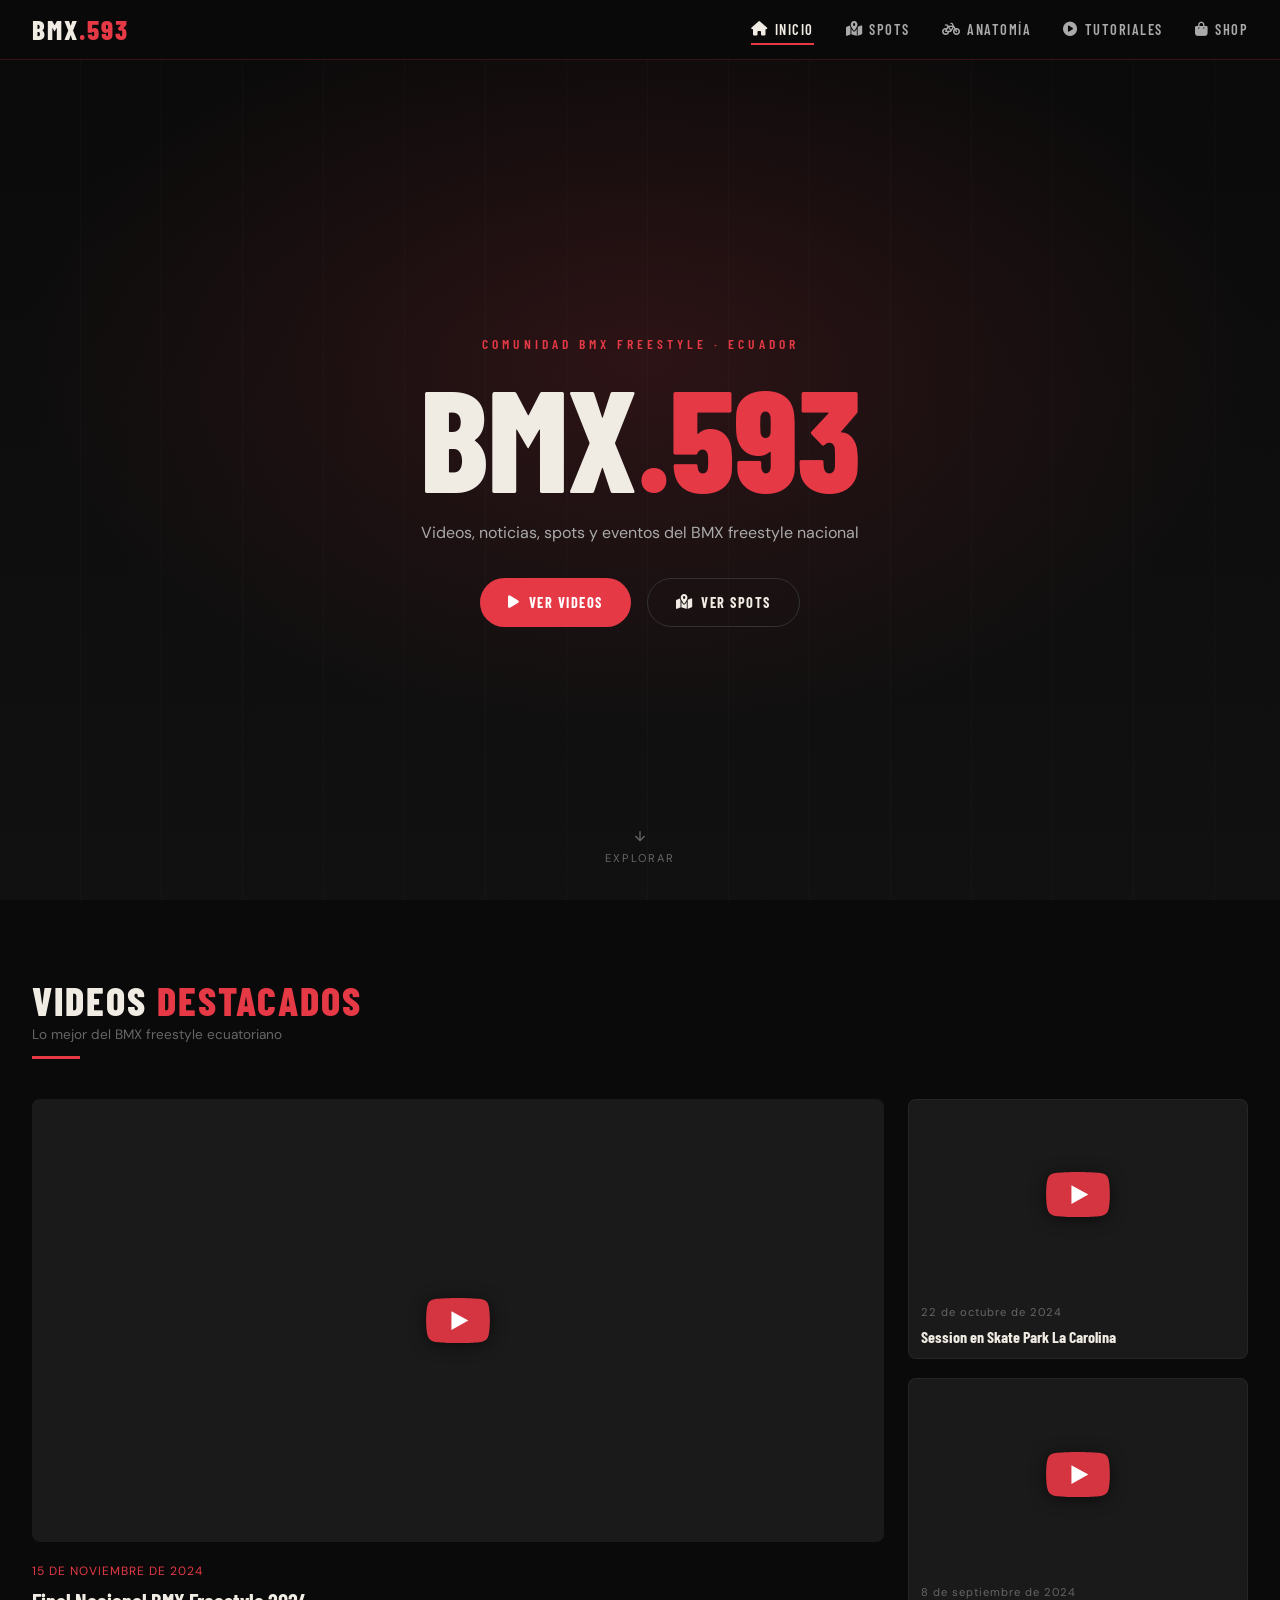
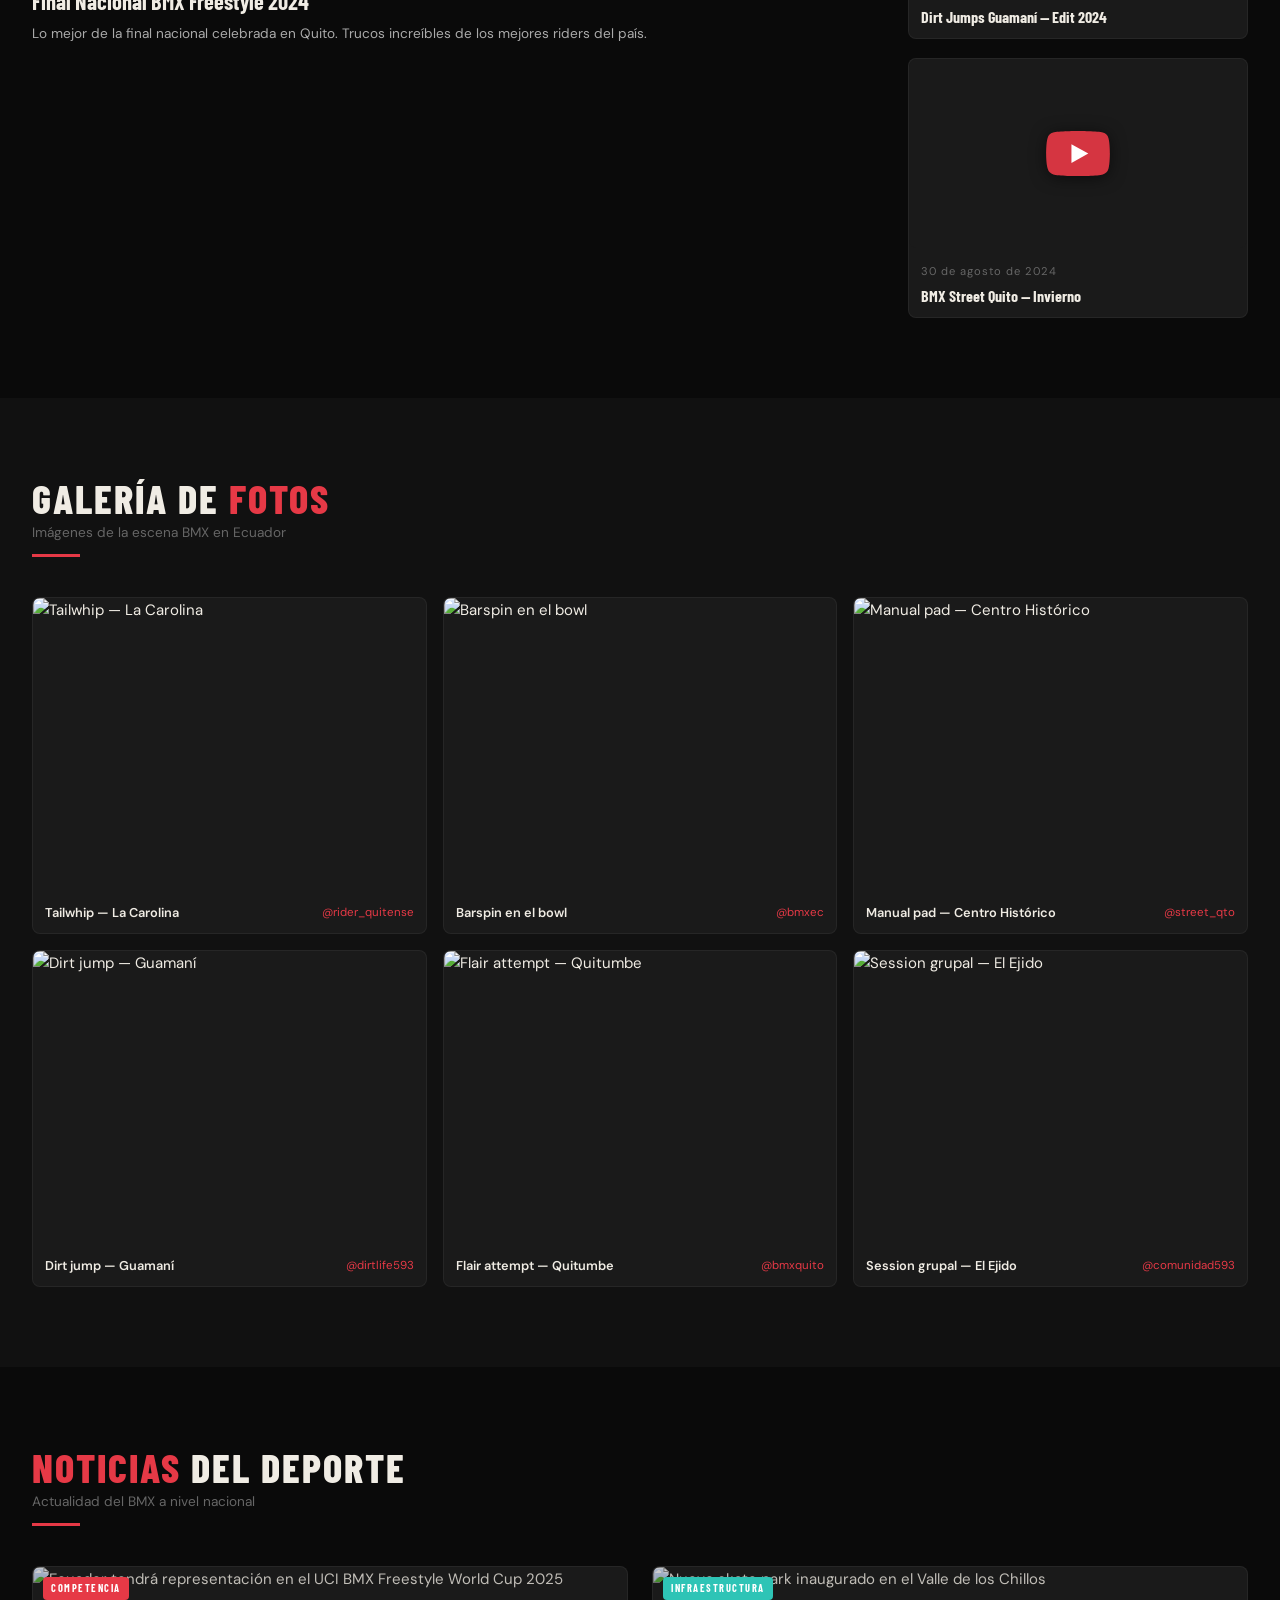
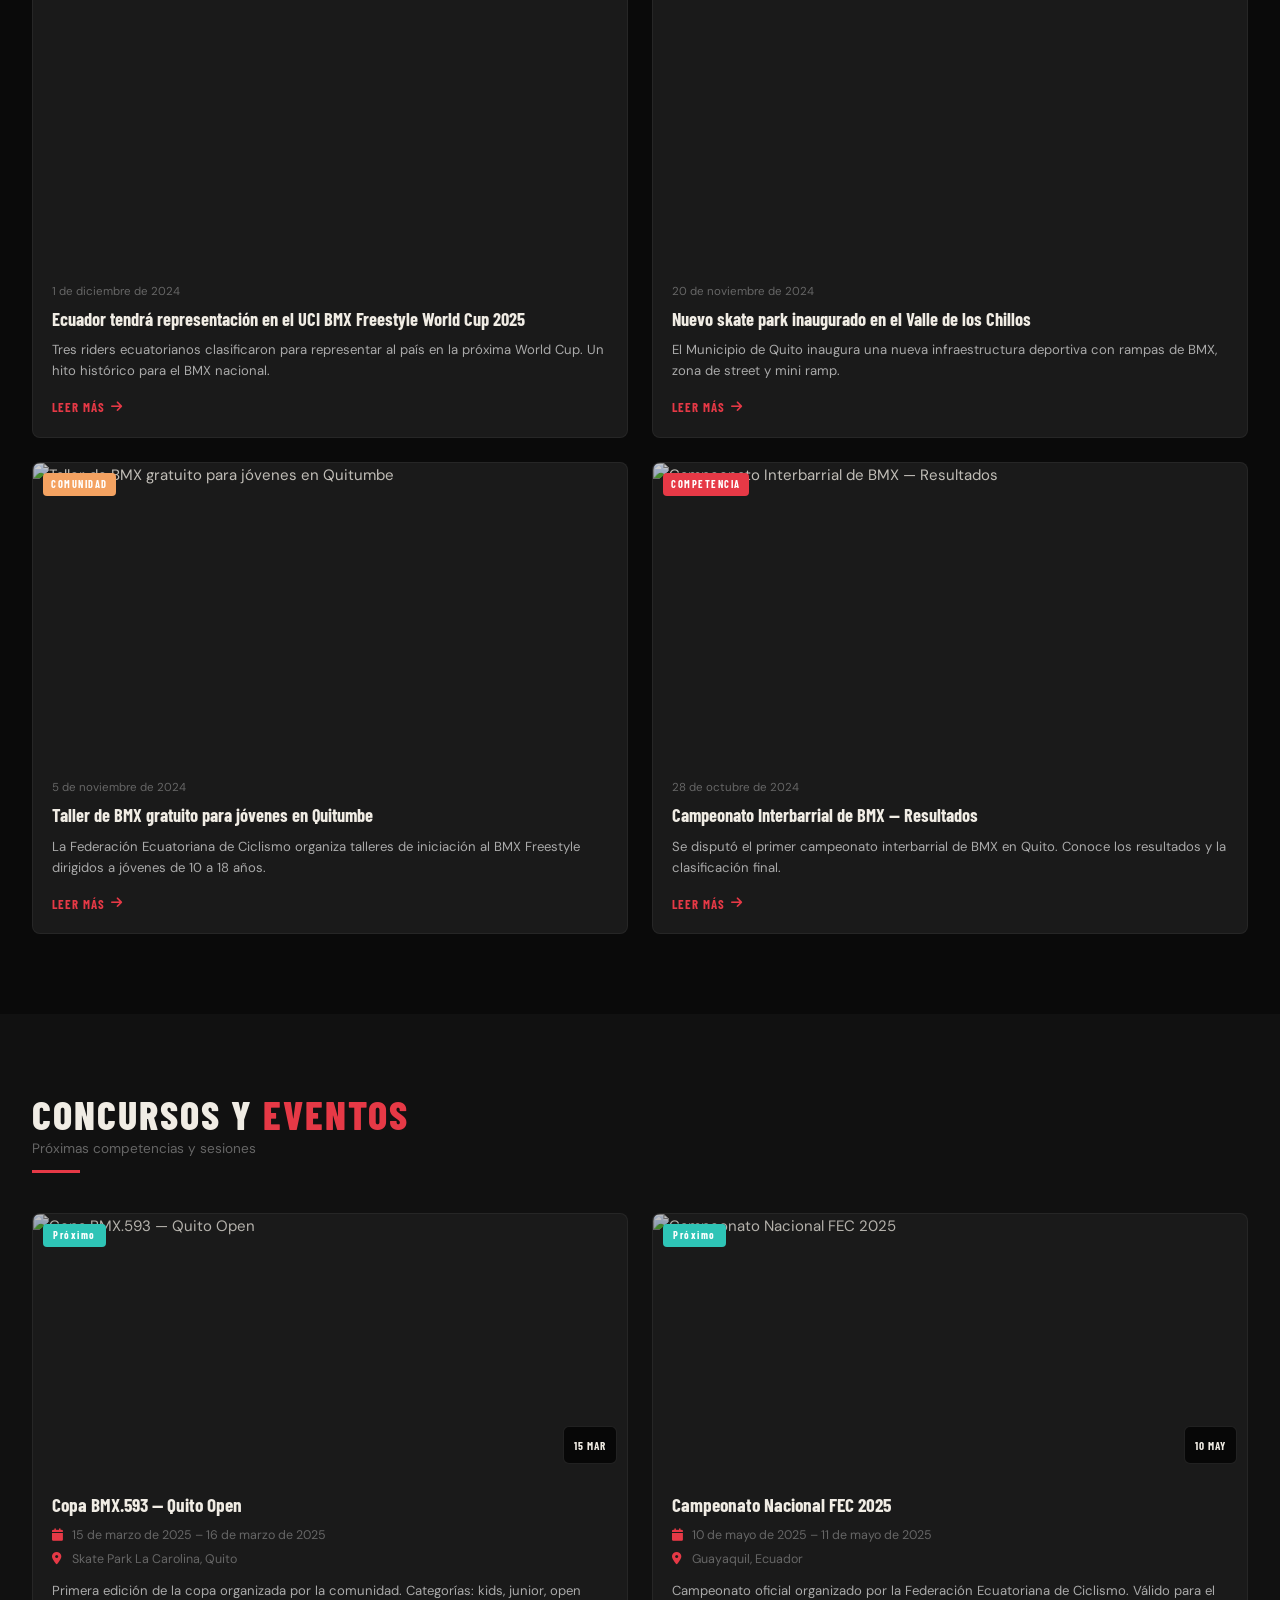
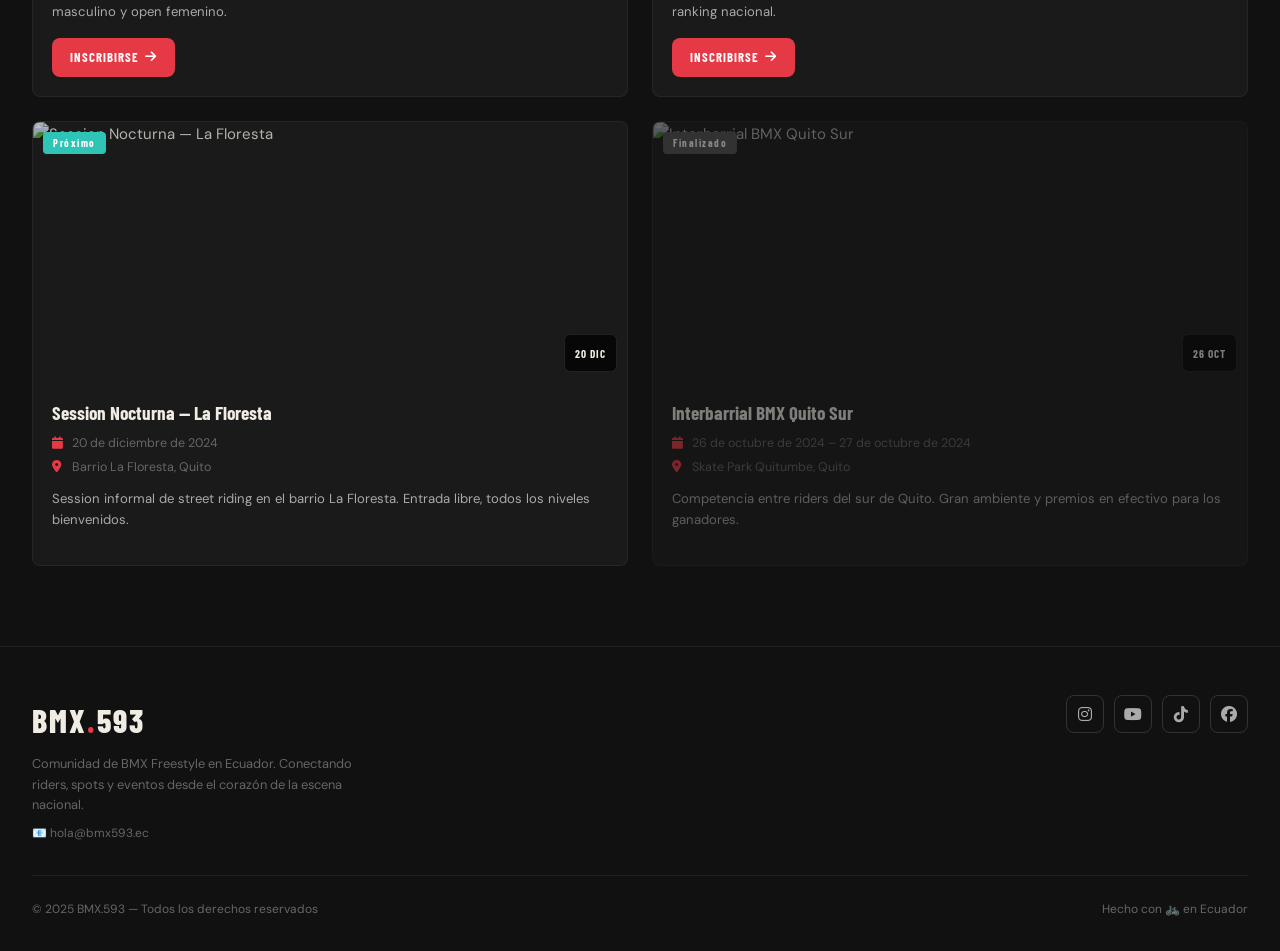
==== index.html @ 6c01daa5 "Add files via upload" ====
<!DOCTYPE html>
<html lang="es">
<head>
  <meta charset="UTF-8">
  <meta name="viewport" content="width=device-width, initial-scale=1.0">
  <meta name="description" content="BMX.593 — Comunidad de BMX Freestyle en Ecuador. Noticias, videos, fotos y eventos del BMX nacional.">
  <title>BMX.593 — BMX Freestyle Ecuador</title>
  <link rel="preconnect" href="https://fonts.googleapis.com">
  <link rel="preconnect" href="https://fonts.gstatic.com" crossorigin>
  <link href="https://fonts.googleapis.com/css2?family=Barlow+Condensed:wght@400;600;700;800&family=DM+Sans:wght@400;500;600&display=swap" rel="stylesheet">
  <link rel="stylesheet" href="https://cdnjs.cloudflare.com/ajax/libs/font-awesome/6.5.0/css/all.min.css">
  <link rel="stylesheet" href="css/style.css">
</head>
<body>

  <!-- NAVBAR -->
  <nav class="navbar">
    <a href="index.html" class="navbar-logo">BMX<span class="punto">.</span><span class="num">593</span></a>
    <button class="nav-toggle" id="navToggle" aria-label="Abrir menú">
      <span></span><span></span><span></span>
    </button>
    <ul class="navbar-links" id="navLinks">
      <li><a href="index.html" class="activo"><i class="fa-solid fa-house"></i> Inicio</a></li>
      <li><a href="spots.html"><i class="fa-solid fa-map-location-dot"></i> Spots</a></li>
      <li><a href="anatomia.html"><i class="fa-solid fa-bicycle"></i> Anatomía</a></li>
      <li><a href="tutoriales.html"><i class="fa-solid fa-play-circle"></i> Tutoriales</a></li>
      <li><a href="shop.html"><i class="fa-solid fa-bag-shopping"></i> Shop</a></li>
    </ul>
  </nav>

  <!-- HERO -->
  <section class="hero">
    <div class="hero-content">
      <p class="hero-eyebrow">Comunidad BMX Freestyle · Ecuador</p>
      <h1 class="hero-titulo">BMX<span class="punto">.</span><span class="num">593</span></h1>
      <p class="hero-sub">Videos, noticias, spots y eventos del BMX freestyle nacional</p>
      <div class="hero-ctas">
        <a href="#videos" class="btn-primario"><i class="fa-solid fa-play"></i> Ver videos</a>
        <a href="spots.html" class="btn-secundario"><i class="fa-solid fa-map-location-dot"></i> Ver spots</a>
      </div>
    </div>
    <div class="hero-scroll">
      <svg viewBox="0 0 24 24" fill="none" stroke="currentColor" stroke-width="2">
        <path d="M12 5v14M5 12l7 7 7-7"/>
      </svg>
      <span>Explorar</span>
    </div>
  </section>

  <!-- VIDEOS -->
  <section id="videos" class="seccion">
    <div class="seccion-header">
      <div>
        <h2 class="seccion-titulo">Videos <span>Destacados</span></h2>
        <p class="seccion-subtitulo">Lo mejor del BMX freestyle ecuatoriano</p>
        <div class="seccion-divider"></div>
      </div>
    </div>
    <div id="videos-grid"></div>
  </section>

  <!-- GALERÍA -->
  <div class="seccion-alt">
    <section id="fotos" class="seccion">
      <div class="seccion-header">
        <div>
          <h2 class="seccion-titulo">Galería de <span>Fotos</span></h2>
          <p class="seccion-subtitulo">Imágenes de la escena BMX en Ecuador</p>
          <div class="seccion-divider"></div>
        </div>
      </div>
      <div id="fotos-grid" class="fotos-grid"></div>
    </section>
  </div>

  <!-- NOTICIAS -->
  <section id="noticias" class="seccion">
    <div class="seccion-header">
      <div>
        <h2 class="seccion-titulo"><span>Noticias</span> del deporte</h2>
        <p class="seccion-subtitulo">Actualidad del BMX a nivel nacional</p>
        <div class="seccion-divider"></div>
      </div>
    </div>
    <div id="noticias-grid" class="noticias-grid"></div>
  </section>

  <!-- EVENTOS -->
  <div class="seccion-alt">
    <section id="eventos" class="seccion">
      <div class="seccion-header">
        <div>
          <h2 class="seccion-titulo">Concursos y <span>Eventos</span></h2>
          <p class="seccion-subtitulo">Próximas competencias y sesiones</p>
          <div class="seccion-divider"></div>
        </div>
      </div>
      <div id="eventos-grid" class="eventos-grid"></div>
    </section>
  </div>

  <!-- MODAL DE VIDEO -->
  <div id="video-modal" role="dialog" aria-modal="true" aria-label="Reproductor de video">
    <div class="vm-contenido">
      <div class="vm-header">
        <span id="video-modal-titulo" class="vm-titulo"></span>
        <button class="vm-cerrar" onclick="cerrarVideoModal()" aria-label="Cerrar video">
          <i class="fa-solid fa-xmark"></i>
        </button>
      </div>
      <div class="vm-iframe-wrap">
        <iframe
          id="video-modal-iframe"
          src=""
          title="Video BMX"
          frameborder="0"
          allow="accelerometer; autoplay; clipboard-write; encrypted-media; gyroscope; picture-in-picture; web-share"
          allowfullscreen>
        </iframe>
      </div>
    </div>
  </div>

  <!-- LIGHTBOX -->
  <div id="lightbox" role="dialog" aria-modal="true" aria-label="Visor de fotografías">
    <div class="lb-contenido">
      <button class="lb-cerrar" onclick="cerrarLightbox()" aria-label="Cerrar"><i class="fa-solid fa-xmark"></i></button>
      <button class="lb-nav prev" onclick="navegarLightbox(-1)" aria-label="Foto anterior"><i class="fa-solid fa-chevron-left"></i></button>
      <img id="lb-img" src="" alt="">
      <button class="lb-nav next" onclick="navegarLightbox(1)" aria-label="Foto siguiente"><i class="fa-solid fa-chevron-right"></i></button>
      <div class="lb-info">
        <h3 id="lb-titulo"></h3>
        <span id="lb-autor"></span>
      </div>
      <span class="lb-num" id="lb-num"></span>
    </div>
  </div>

  <!-- FOOTER -->
  <footer>
    <div class="footer-inner">
      <div>
        <div class="footer-logo">BMX<span>.</span>593</div>
        <p class="footer-tagline">Comunidad de BMX Freestyle en Ecuador. Conectando riders, spots y eventos desde el corazón de la escena nacional.</p>
        <p class="footer-contact">📧 <a href="mailto:hola@bmx593.ec">hola@bmx593.ec</a></p>
      </div>
      <div class="footer-social">
        <a href="https://instagram.com" target="_blank" rel="noopener" aria-label="Instagram"><i class="fa-brands fa-instagram"></i></a>
        <a href="https://youtube.com"   target="_blank" rel="noopener" aria-label="YouTube">  <i class="fa-brands fa-youtube"></i></a>
        <a href="https://tiktok.com"    target="_blank" rel="noopener" aria-label="TikTok">   <i class="fa-brands fa-tiktok"></i></a>
        <a href="https://facebook.com"  target="_blank" rel="noopener" aria-label="Facebook"> <i class="fa-brands fa-facebook"></i></a>
      </div>
    </div>
    <div class="footer-bottom">
      <span>© 2025 BMX.593 — Todos los derechos reservados</span>
      <span>Hecho con 🚲 en Ecuador</span>
    </div>
  </footer>

  <script src="js/contenido.js"></script>
  <script src="js/home.js"></script>
  <script>
    document.getElementById("navToggle").addEventListener("click", () => {
      document.getElementById("navLinks").classList.toggle("abierto");
    });
  </script>
</body>
</html>
---- css/style.css ----
/* ============================================================
   BMX.593 — Estilos Globales
   Tema: Industrial/Urbano · Negro, Gris, Rojo #e63946
   Fuentes: Barlow Condensed (títulos) + DM Sans (cuerpo)
   ============================================================ */

:root {
  --rojo:        #e63946;
  --rojo-hover:  #c1121f;
  --negro:       #0a0a0a;
  --gris-900:    #111111;
  --gris-800:    #1a1a1a;
  --gris-700:    #242424;
  --gris-600:    #333333;
  --gris-400:    #666666;
  --gris-200:    #aaaaaa;
  --blanco:      #f0ece4;
  --teal:        #2ec4b6;
  --naranja:     #f4a261;
  --font-display: 'Barlow Condensed', sans-serif;
  --font-body:    'DM Sans', sans-serif;
  --radius:       8px;
  --shadow:       0 4px 24px rgba(0,0,0,0.6);
  --max-w:        1280px;
}

*, *::before, *::after { box-sizing: border-box; margin: 0; padding: 0; }
html { scroll-behavior: smooth; }
body {
  background: var(--negro);
  color: var(--blanco);
  font-family: var(--font-body);
  font-size: 15px;
  line-height: 1.6;
  min-height: 100vh;
}
a { color: inherit; text-decoration: none; }
img { max-width: 100%; display: block; }
::-webkit-scrollbar { width: 6px; }
::-webkit-scrollbar-track { background: var(--gris-900); }
::-webkit-scrollbar-thumb { background: var(--rojo); border-radius: 3px; }

/* ── NAVBAR ─────────────────────────────────────────────────── */
.navbar {
  position: fixed; top: 0; left: 0; right: 0; z-index: 1000;
  display: flex; align-items: center; justify-content: space-between;
  padding: 0 2rem; height: 60px;
  background: rgba(10,10,10,0.95);
  backdrop-filter: blur(12px);
  border-bottom: 1px solid rgba(230,57,70,0.2);
}
.navbar-logo {
  font-family: var(--font-display);
  font-size: 1.7rem; font-weight: 800; letter-spacing: 2px;
}
.navbar-logo .punto,
.navbar-logo .num { color: var(--rojo); }
.navbar-links { display: flex; gap: 2rem; list-style: none; }
.navbar-links a {
  font-family: var(--font-display);
  font-size: 0.9rem; font-weight: 600;
  letter-spacing: 1.5px; text-transform: uppercase;
  color: var(--gris-200);
  display: flex; align-items: center; gap: 6px;
  position: relative; transition: color 0.2s;
}
.navbar-links a::after {
  content: ''; position: absolute; bottom: -4px; left: 0;
  width: 0; height: 2px; background: var(--rojo); transition: width 0.25s;
}
.navbar-links a:hover,
.navbar-links a.activo { color: var(--blanco); }
.navbar-links a:hover::after,
.navbar-links a.activo::after { width: 100%; }
.nav-toggle {
  display: none; flex-direction: column; gap: 5px;
  cursor: pointer; background: none; border: none; padding: 4px;
}
.nav-toggle span { display: block; width: 24px; height: 2px; background: var(--blanco); transition: transform 0.3s; }

/* ── HERO ───────────────────────────────────────────────────── */
.hero {
  position: relative; height: 100vh; min-height: 560px;
  display: flex; flex-direction: column; align-items: center;
  justify-content: center; text-align: center; overflow: hidden; padding-top: 60px;
}
.hero::before {
  content: ''; position: absolute; inset: 0;
  background: radial-gradient(ellipse 70% 60% at 50% 40%, rgba(230,57,70,0.15) 0%, transparent 70%),
              linear-gradient(180deg, var(--negro) 0%, var(--gris-900) 100%);
}
.hero::after {
  content: ''; position: absolute; inset: 0;
  background-image: repeating-linear-gradient(90deg, transparent, transparent 80px,
    rgba(255,255,255,0.02) 80px, rgba(255,255,255,0.02) 81px);
}
.hero-content { position: relative; z-index: 1; max-width: 720px; padding: 0 1.5rem; }
.hero-eyebrow {
  font-family: var(--font-display); font-size: 0.85rem; font-weight: 600;
  letter-spacing: 4px; text-transform: uppercase; color: var(--rojo);
  margin-bottom: 1rem; opacity: 0; animation: fadeUp 0.8s 0.2s forwards;
}
.hero-titulo {
  font-family: var(--font-display);
  font-size: clamp(4.5rem, 14vw, 9rem);
  font-weight: 800; line-height: 0.9; letter-spacing: -1px; text-transform: uppercase;
  opacity: 0; animation: fadeUp 0.8s 0.4s forwards;
}
.hero-titulo .punto,
.hero-titulo .num { color: var(--rojo); }
.hero-sub {
  font-size: 1rem; color: var(--gris-200); margin-top: 1.2rem;
  opacity: 0; animation: fadeUp 0.8s 0.6s forwards;
}
.hero-ctas {
  display: flex; gap: 1rem; justify-content: center;
  margin-top: 2rem; flex-wrap: wrap;
  opacity: 0; animation: fadeUp 0.8s 0.8s forwards;
}
.btn-primario {
  font-family: var(--font-display); font-size: 0.9rem; font-weight: 700;
  letter-spacing: 1.5px; text-transform: uppercase;
  padding: 12px 28px; background: var(--rojo); color: #fff;
  border: none; border-radius: 40px; cursor: pointer;
  display: inline-flex; align-items: center; gap: 8px;
  transition: background 0.2s, transform 0.15s;
}
.btn-primario:hover { background: var(--rojo-hover); }
.btn-primario:active { transform: scale(0.97); }
.btn-secundario {
  font-family: var(--font-display); font-size: 0.9rem; font-weight: 700;
  letter-spacing: 1.5px; text-transform: uppercase;
  padding: 12px 28px; background: transparent; color: var(--blanco);
  border: 1.5px solid var(--gris-600); border-radius: 40px; cursor: pointer;
  display: inline-flex; align-items: center; gap: 8px;
  transition: border-color 0.2s;
}
.btn-secundario:hover { border-color: var(--blanco); }
.hero-scroll {
  position: absolute; bottom: 2rem; left: 50%; transform: translateX(-50%);
  display: flex; flex-direction: column; align-items: center; gap: 6px;
  color: var(--gris-400); font-size: 0.7rem; letter-spacing: 2px; text-transform: uppercase;
  animation: bounce 2s infinite;
}
.hero-scroll svg { width: 16px; height: 16px; }

@keyframes fadeUp { from { opacity:0; transform:translateY(24px); } to { opacity:1; transform:translateY(0); } }
@keyframes bounce { 0%,100%{transform:translateX(-50%) translateY(0)} 50%{transform:translateX(-50%) translateY(6px)} }

/* ── SECCIONES ──────────────────────────────────────────────── */
.seccion { padding: 5rem 2rem; max-width: var(--max-w); margin: 0 auto; }
.seccion-alt { background: var(--gris-900); }
.seccion-alt .seccion { background: transparent; }
.seccion-header {
  display: flex; align-items: flex-end; justify-content: space-between;
  gap: 1rem; margin-bottom: 2.5rem; flex-wrap: wrap;
}
.seccion-titulo {
  font-family: var(--font-display);
  font-size: clamp(1.8rem, 4vw, 2.5rem);
  font-weight: 800; text-transform: uppercase; letter-spacing: 2px; line-height: 1;
}
.seccion-titulo span { color: var(--rojo); }
.seccion-subtitulo { font-size: 0.85rem; color: var(--gris-400); margin-top: 4px; }
.seccion-divider { width: 48px; height: 3px; background: var(--rojo); margin-top: 10px; }

/* ── VIDEOS ─────────────────────────────────────────────────── */
.videos-layout {
  display: grid; grid-template-columns: 1fr 340px; gap: 1.5rem; align-items: start;
}
.video-embed {
  position: relative; width: 100%;
  background: var(--gris-800); border-radius: var(--radius); overflow: hidden;
}
.video-embed iframe, .video-embed video {
  position: absolute; inset: 0; width: 100%; height: 100%; border: none;
}
.video-info { margin-top: 1rem; }
.video-fecha { font-size: 0.75rem; color: var(--rojo); letter-spacing: 1px; text-transform: uppercase; }
.video-titulo { font-family: var(--font-display); font-size: 1.4rem; font-weight: 700; margin: 6px 0 8px; line-height: 1.2; }
.video-desc { font-size: 0.85rem; color: var(--gris-200); line-height: 1.6; }
.videos-secundarios { display: flex; flex-direction: column; gap: 1.2rem; }
.video-card {
  background: var(--gris-800); border-radius: var(--radius); overflow: hidden;
  border: 1px solid rgba(255,255,255,0.05); transition: border-color 0.2s;
}
.video-card:hover { border-color: rgba(230,57,70,0.3); }

/* ── MODAL DE VIDEO ─────────────────────────────────────────── */
#video-modal {
  display: none;
  position: fixed; inset: 0; z-index: 3000;
  background: rgba(0,0,0,0.95);
  align-items: center; justify-content: center;
  padding: 1.5rem;
  animation: fadeIn 0.2s ease;
}
#video-modal.activo { display: flex; }

@keyframes fadeIn { from { opacity:0; } to { opacity:1; } }

.vm-contenido {
  width: 100%;
  max-width: 960px;
  display: flex;
  flex-direction: column;
  gap: 0.75rem;
  animation: scaleIn 0.25s ease;
}
@keyframes scaleIn { from { transform: scale(0.95); opacity:0; } to { transform: scale(1); opacity:1; } }

.vm-header {
  display: flex;
  align-items: center;
  justify-content: space-between;
  gap: 1rem;
}
.vm-titulo {
  font-family: var(--font-display);
  font-size: 1.1rem;
  font-weight: 700;
  color: var(--blanco);
  white-space: nowrap;
  overflow: hidden;
  text-overflow: ellipsis;
}
.vm-cerrar {
  flex-shrink: 0;
  background: rgba(255,255,255,0.1);
  border: 1px solid rgba(255,255,255,0.15);
  color: var(--blanco);
  width: 36px; height: 36px;
  border-radius: 50%;
  display: flex; align-items: center; justify-content: center;
  font-size: 1rem;
  cursor: pointer;
  transition: background 0.2s;
}
.vm-cerrar:hover { background: var(--rojo); border-color: var(--rojo); }

.vm-iframe-wrap {
  position: relative;
  width: 100%;
  padding-bottom: 56.25%; /* 16:9 */
  background: #000;
  border-radius: var(--radius);
  overflow: hidden;
  box-shadow: 0 12px 60px rgba(0,0,0,0.8);
}
.vm-iframe-wrap iframe {
  position: absolute; inset: 0;
  width: 100%; height: 100%;
  border: none;
}

/* ── Miniatura con botón play ──────────────────────────────── */
.video-thumb {
  position: absolute; inset: 0;
  cursor: pointer; overflow: hidden;
  border-radius: inherit;
}
.video-thumb img {
  width: 100%; height: 100%;
  object-fit: cover;
  transition: transform 0.3s, filter 0.3s;
}
.video-thumb:hover img { transform: scale(1.03); filter: brightness(0.7); }
.video-play-btn {
  position: absolute; inset: 0;
  display: flex; align-items: center; justify-content: center;
  pointer-events: none;
}
.video-play-btn svg { width: 64px; height: 45px; filter: drop-shadow(0 2px 8px rgba(0,0,0,0.6)); transition: transform 0.2s; }
.video-thumb:hover .video-play-btn svg { transform: scale(1.1); }
.play-bg    { fill: rgba(230,57,70,0.92); }
.play-arrow { fill: #fff; }

.video-info-sm { padding: 10px 12px 12px; }
.video-fecha-sm { font-size: 0.7rem; color: var(--gris-400); letter-spacing: 1px; }
.video-titulo-sm { font-family: var(--font-display); font-size: 1rem; font-weight: 700; margin-top: 4px; line-height: 1.2; }

/* ── GALERÍA ─────────────────────────────────────────────────── */
.fotos-grid { display: grid; grid-template-columns: repeat(3, 1fr); gap: 1rem; }
.foto-card {
  cursor: pointer; border-radius: var(--radius); overflow: hidden;
  background: var(--gris-800); border: 1px solid rgba(255,255,255,0.05);
  transition: transform 0.2s, border-color 0.2s;
}
.foto-card:hover { transform: translateY(-3px); border-color: rgba(230,57,70,0.4); }
.foto-img-wrap { position: relative; aspect-ratio: 4/3; overflow: hidden; }
.foto-img-wrap img { width:100%; height:100%; object-fit:cover; transition: transform 0.35s; }
.foto-card:hover .foto-img-wrap img { transform: scale(1.05); }
.foto-overlay {
  position: absolute; inset: 0; background: rgba(230,57,70,0);
  display: flex; align-items: center; justify-content: center;
  color: #fff; font-size: 1.5rem; opacity: 0; transition: all 0.25s;
}
.foto-card:hover .foto-overlay { background: rgba(230,57,70,0.4); opacity: 1; }
.foto-meta { padding: 10px 12px; display: flex; justify-content: space-between; align-items: center; gap: 8px; }
.foto-titulo { font-size: 0.8rem; font-weight: 600; white-space: nowrap; overflow: hidden; text-overflow: ellipsis; }
.foto-autor  { font-size: 0.72rem; color: var(--rojo); white-space: nowrap; }

/* Lightbox */
#lightbox {
  display: none; position: fixed; inset: 0; z-index: 2000;
  background: rgba(0,0,0,0.92); align-items: center; justify-content: center; padding: 2rem;
}
#lightbox.activo { display: flex; }
.lb-contenido { position: relative; max-width: 900px; width: 100%; text-align: center; }
#lb-img { width: 100%; max-height: 70vh; object-fit: contain; border-radius: var(--radius); box-shadow: var(--shadow); }
.lb-info { margin-top: 1rem; }
.lb-info h3 { font-family: var(--font-display); font-size: 1.2rem; font-weight: 700; }
.lb-info span { font-size: 0.8rem; color: var(--gris-400); }
.lb-cerrar {
  position: absolute; top: -2.5rem; right: 0;
  background: none; border: none; color: var(--blanco);
  font-size: 1.5rem; cursor: pointer; opacity: 0.7; transition: opacity 0.2s;
}
.lb-cerrar:hover { opacity: 1; }
.lb-nav {
  position: absolute; top: 50%; transform: translateY(-50%);
  background: rgba(0,0,0,0.6); border: 1px solid rgba(255,255,255,0.1);
  color: var(--blanco); width: 44px; height: 44px; border-radius: 50%;
  display: flex; align-items: center; justify-content: center;
  cursor: pointer; font-size: 1rem; transition: background 0.2s;
}
.lb-nav:hover { background: var(--rojo); }
.lb-nav.prev { left: -3.5rem; }
.lb-nav.next { right: -3.5rem; }
.lb-num { position: absolute; bottom: -2.2rem; left: 50%; transform: translateX(-50%); font-size: 0.75rem; color: var(--gris-400); }

/* ── NOTICIAS ───────────────────────────────────────────────── */
.noticias-grid { display: grid; grid-template-columns: repeat(2, 1fr); gap: 1.5rem; }
.noticia-card {
  background: var(--gris-800); border-radius: var(--radius);
  overflow: hidden; border: 1px solid rgba(255,255,255,0.05);
  display: flex; flex-direction: column;
  transition: transform 0.2s, border-color 0.2s;
}
.noticia-card:hover { transform: translateY(-3px); border-color: rgba(230,57,70,0.3); }
.noticia-img-wrap { position: relative; aspect-ratio: 16/8; overflow: hidden; }
.noticia-img-wrap img { width:100%; height:100%; object-fit:cover; filter:brightness(0.8); transition: transform 0.35s; }
.noticia-card:hover .noticia-img-wrap img { transform: scale(1.04); }
.noticia-cat-badge {
  position: absolute; top: 10px; left: 10px;
  font-family: var(--font-display); font-size: 0.65rem; font-weight: 700;
  letter-spacing: 1.5px; padding: 3px 8px; border-radius: 4px; color: #fff;
}
.noticia-body { padding: 1.2rem; display: flex; flex-direction: column; flex: 1; }
.noticia-fecha { font-size: 0.72rem; color: var(--gris-400); margin-bottom: 6px; }
.noticia-titulo { font-family: var(--font-display); font-size: 1.15rem; font-weight: 700; line-height: 1.3; margin-bottom: 8px; }
.noticia-desc { font-size: 0.82rem; color: var(--gris-200); line-height: 1.6; flex: 1; margin-bottom: 1rem; }
.noticia-link {
  font-family: var(--font-display); font-size: 0.8rem; font-weight: 700;
  letter-spacing: 1px; text-transform: uppercase; color: var(--rojo);
  display: inline-flex; align-items: center; gap: 6px; transition: gap 0.2s; margin-top: auto;
}
.noticia-link:hover { gap: 10px; }

/* ── EVENTOS ────────────────────────────────────────────────── */
.eventos-grid { display: grid; grid-template-columns: repeat(2, 1fr); gap: 1.5rem; }
.evento-card {
  background: var(--gris-800); border-radius: var(--radius);
  overflow: hidden; border: 1px solid rgba(255,255,255,0.05);
  display: flex; flex-direction: column;
  transition: transform 0.2s, border-color 0.2s;
}
.evento-card:hover { transform: translateY(-3px); border-color: rgba(230,57,70,0.3); }
.evento-finalizado { opacity: 0.5; }
.evento-finalizado:hover { transform: none; }
.evento-img-wrap { position: relative; aspect-ratio: 16/7; overflow: hidden; }
.evento-img-wrap img { width:100%; height:100%; object-fit:cover; filter:brightness(0.75); transition: transform 0.35s; }
.evento-card:hover .evento-img-wrap img { transform: scale(1.04); }
.evento-estado-badge {
  position: absolute; top: 10px; left: 10px;
  font-family: var(--font-display); font-size: 0.65rem; font-weight: 700;
  letter-spacing: 1.5px; padding: 3px 10px; border-radius: 4px; color: #fff;
}
.evento-fecha-badge {
  position: absolute; bottom: 10px; right: 10px;
  background: rgba(0,0,0,0.7); border: 1px solid rgba(255,255,255,0.1);
  border-radius: 6px; padding: 6px 10px; text-align: center;
}
.evento-fecha-dia { font-family: var(--font-display); font-size: 0.7rem; font-weight: 700; letter-spacing: 1px; }
.evento-body { padding: 1.2rem; display: flex; flex-direction: column; flex: 1; }
.evento-nombre { font-family: var(--font-display); font-size: 1.2rem; font-weight: 700; line-height: 1.2; margin-bottom: 10px; }
.evento-meta { display: flex; flex-direction: column; gap: 4px; font-size: 0.78rem; color: var(--gris-400); margin-bottom: 10px; }
.evento-meta i { color: var(--rojo); margin-right: 5px; width: 12px; }
.evento-desc { font-size: 0.82rem; color: var(--gris-200); line-height: 1.6; flex: 1; margin-bottom: 1rem; }
.evento-btn {
  font-family: var(--font-display); font-size: 0.8rem; font-weight: 700;
  letter-spacing: 1px; text-transform: uppercase;
  padding: 9px 18px; background: var(--rojo); color: #fff; border-radius: var(--radius);
  display: inline-flex; align-items: center; gap: 6px; align-self: flex-start;
  transition: background 0.2s;
}
.evento-btn:hover { background: var(--rojo-hover); }

/* ── PÁGINA SPOTS — Layout panel + mapa ─────────────────────── */
.spots-page { overflow: hidden; }
.spots-layout {
  display: grid;
  grid-template-columns: 360px 1fr;
  height: calc(100vh - 60px);
  margin-top: 60px;
}

/* ── PANEL LATERAL ─────────────────────────────────────────── */
.spots-panel {
  display: flex; flex-direction: column;
  background: var(--gris-900);
  border-right: 1px solid rgba(255,255,255,0.07);
  overflow: hidden;
  z-index: 10;
  height: 100%;
}
.spots-panel::-webkit-scrollbar { width: 4px; }
.spots-panel::-webkit-scrollbar-track { background: transparent; }
.spots-panel::-webkit-scrollbar-thumb { background: var(--gris-600); border-radius: 2px; }

.panel-header {
  padding: 1.5rem 1.5rem 1.2rem;
  border-bottom: 1px solid rgba(255,255,255,0.06);
  display: flex; align-items: flex-start;
  justify-content: space-between; gap: 1rem;
  position: sticky; top: 0;
  background: var(--gris-900); z-index: 5;
}
.panel-titulo {
  font-family: var(--font-display);
  font-size: 2rem; font-weight: 800;
  text-transform: uppercase; letter-spacing: 1px; line-height: 1;
}
.panel-titulo span { color: var(--rojo); }
.panel-subtitulo { font-size: 0.78rem; color: var(--gris-400); margin-top: 4px; }
.panel-cerrar {
  display: none; background: rgba(255,255,255,0.06); border: none;
  color: var(--blanco); width: 32px; height: 32px; border-radius: 50%;
  align-items: center; justify-content: center;
  cursor: pointer; font-size: 0.9rem; flex-shrink: 0; transition: background 0.2s;
}
.panel-cerrar:hover { background: var(--rojo); }

/* ── Pasos en cascada ──────────────────────────────────────── */
.panel-paso {
  display: none;
  padding: 1.2rem 1.5rem;
  border-bottom: 1px solid rgba(255,255,255,0.05);
  animation: fadeSlideDown 0.3s ease forwards;
}
.panel-paso.visible { display: block; }

@keyframes fadeSlideDown {
  from { opacity: 0; transform: translateY(-8px); }
  to   { opacity: 1; transform: translateY(0); }
}

.paso-label {
  display: flex; align-items: center; gap: 10px;
  font-family: var(--font-display);
  font-size: 0.78rem; font-weight: 700;
  letter-spacing: 1.5px; text-transform: uppercase;
  color: var(--gris-400); margin-bottom: 1rem;
}
.paso-num {
  width: 22px; height: 22px; border-radius: 50%;
  background: var(--rojo); color: #fff;
  display: flex; align-items: center; justify-content: center;
  font-size: 0.72rem; font-weight: 800; flex-shrink: 0;
}

/* Selector ciudad */
.selector-ciudad-wrap {
  position: relative; display: flex; align-items: center;
}
.selector-icon {
  position: absolute; left: 12px;
  color: var(--rojo); font-size: 0.85rem; pointer-events: none; z-index: 1;
}
.selector-arrow {
  position: absolute; right: 12px;
  color: var(--gris-400); font-size: 0.75rem; pointer-events: none;
}
.selector-ciudad {
  width: 100%;
  padding: 10px 36px 10px 36px;
  background: var(--gris-800);
  border: 1.5px solid var(--gris-600);
  border-radius: var(--radius);
  color: var(--blanco);
  font-family: var(--font-body); font-size: 0.9rem;
  cursor: pointer; appearance: none;
  transition: border-color 0.2s;
}
.selector-ciudad:focus { outline: none; border-color: var(--rojo); }
.selector-ciudad option { background: var(--gris-800); color: var(--blanco); }

/* Botones de tipo */
.btns-tipo {
  display: grid; grid-template-columns: repeat(3, 1fr); gap: 8px;
}
.btn-tipo {
  display: flex; flex-direction: column; align-items: center;
  gap: 4px; padding: 14px 8px;
  background: var(--gris-800);
  border: 1.5px solid var(--gris-600); border-radius: var(--radius);
  color: var(--gris-200); cursor: pointer;
  transition: all 0.2s;
}
.btn-tipo:hover { border-color: var(--gris-200); color: var(--blanco); transform: translateY(-1px); }
.btn-tipo.activo[data-tipo="parque"] { background: rgba(230,57,70,0.12);  border-color: var(--rojo);    color: var(--blanco); }
.btn-tipo.activo[data-tipo="street"] { background: rgba(244,162,97,0.12); border-color: var(--naranja); color: var(--blanco); }
.btn-tipo.activo[data-tipo="dirt"]   { background: rgba(46,196,182,0.12); border-color: var(--teal);    color: var(--blanco); }
.btn-tipo-icono { font-size: 1.4rem; }
.btn-tipo-label {
  font-family: var(--font-display); font-size: 0.85rem;
  font-weight: 700; letter-spacing: 1px; text-transform: uppercase;
}
.btn-tipo-count {
  font-size: 0.7rem; color: var(--gris-400);
  background: rgba(255,255,255,0.06); border-radius: 20px;
  padding: 1px 7px; font-weight: 600;
}

/* Lista de spots — crece y scrollea dentro del panel */
#paso-3 {
  flex: 1;
  overflow-y: auto;
  overflow-x: hidden;
  display: none;
  flex-direction: column;
  border-bottom: none;
  padding-bottom: 0;
}
#paso-3.visible {
  display: flex;
}
#paso-3::-webkit-scrollbar { width: 4px; }
#paso-3::-webkit-scrollbar-track { background: transparent; }
#paso-3::-webkit-scrollbar-thumb { background: var(--gris-600); border-radius: 2px; }

.lista-spots {
  display: flex; flex-direction: column; gap: 4px;
  padding-bottom: 1rem;
}
.spot-item {
  width: 100%; display: flex; align-items: center; gap: 10px;
  padding: 12px 12px 12px 0;
  background: transparent; border: none; border-radius: var(--radius);
  color: var(--blanco); cursor: pointer; text-align: left;
  transition: background 0.18s;
  border-bottom: 1px solid rgba(255,255,255,0.04);
}
.spot-item:last-child { border-bottom: none; }
.spot-item:hover { background: rgba(255,255,255,0.04); }
.spot-item.activo { background: rgba(230,57,70,0.1); }
.spot-item-color {
  width: 4px; height: 42px; border-radius: 4px; flex-shrink: 0;
}
.spot-item-info { flex: 1; display: flex; flex-direction: column; gap: 3px; }
.spot-item-nombre {
  font-family: var(--font-display); font-size: 1rem; font-weight: 700;
  line-height: 1.2; color: var(--blanco);
}
.spot-item.activo .spot-item-nombre { color: var(--rojo); }
.spot-item-dif { font-size: 0.72rem; display: flex; align-items: center; gap: 4px; }
.spot-item-dif i { font-size: 0.6rem; }
.spot-item-arrow { color: var(--gris-600); font-size: 0.75rem; transition: color 0.2s; }
.spot-item:hover .spot-item-arrow,
.spot-item.activo .spot-item-arrow { color: var(--rojo); }

.lista-vacia {
  display: flex; flex-direction: column; align-items: center;
  gap: 0.5rem; padding: 2rem 1rem; text-align: center; color: var(--gris-400);
}
.lista-vacia i { font-size: 1.8rem; opacity: 0.35; }
.lista-vacia p { font-size: 0.85rem; }
.lista-vacia span { font-size: 0.75rem; color: var(--gris-600); }

/* ── Detalle del spot — reemplaza la lista ─────────────────── */
.spot-detalle {
  display: none;
  flex: 1;
  overflow-y: auto;
  overflow-x: hidden;
  flex-direction: column;
  border-top: 2px solid var(--rojo);
  animation: fadeSlideDown 0.3s ease forwards;
}
.spot-detalle.visible {
  display: flex;
}
.spot-detalle::-webkit-scrollbar { width: 4px; }
.spot-detalle::-webkit-scrollbar-track { background: transparent; }
.spot-detalle::-webkit-scrollbar-thumb { background: var(--gris-600); border-radius: 2px; }

.detalle-header {
  padding: 1.2rem 1.5rem 1rem;
  position: relative;
}
.detalle-volver {
  display: inline-flex; align-items: center; gap: 6px;
  background: rgba(255,255,255,0.06); border: 1px solid rgba(255,255,255,0.1);
  color: var(--gris-200); padding: 6px 12px; border-radius: 20px;
  font-family: var(--font-display); font-size: 0.75rem; font-weight: 700;
  letter-spacing: 1px; text-transform: uppercase;
  cursor: pointer; margin-bottom: 1rem; transition: all 0.2s;
}
.detalle-volver:hover { background: rgba(255,255,255,0.12); color: var(--blanco); }
.detalle-tipo-badge {
  display: inline-block;
  font-family: var(--font-display); font-size: 0.65rem; font-weight: 700;
  letter-spacing: 1.5px; text-transform: uppercase;
  padding: 3px 9px; border-radius: 4px; color: #fff; margin-bottom: 8px;
}
.detalle-nombre {
  font-family: var(--font-display); font-size: 1.4rem; font-weight: 800;
  line-height: 1.1; margin-bottom: 8px;
}
.detalle-meta {
  display: flex; flex-direction: column; gap: 4px;
  font-size: 0.75rem; color: var(--gris-400);
}
.detalle-meta i { margin-right: 5px; color: var(--rojo); width: 12px; }
.detalle-meta span { display: flex; align-items: center; }

/* Galería de fotos del detalle */
.detalle-galeria {
  display: grid;
  grid-template-columns: 1fr 1fr;
  gap: 3px;
  max-height: 240px;
  overflow: hidden;
}
.detalle-foto {
  position: relative; overflow: hidden; cursor: pointer;
  background: var(--gris-800);
}
.detalle-foto.principal {
  grid-column: 1 / -1;
  height: 150px;
}
.detalle-foto:not(.principal) { height: 88px; }
.detalle-foto img {
  width: 100%; height: 100%; object-fit: cover;
  filter: brightness(0.82); transition: transform 0.3s, filter 0.3s;
}
.detalle-foto:hover img { transform: scale(1.05); filter: brightness(1); }
.detalle-foto-overlay {
  position: absolute; inset: 0;
  display: flex; align-items: center; justify-content: center;
  background: rgba(230,57,70,0); color: #fff; font-size: 1.2rem;
  opacity: 0; transition: all 0.25s;
}
.detalle-foto:hover .detalle-foto-overlay { background: rgba(230,57,70,0.35); opacity: 1; }

.detalle-body { padding: 1rem 1.5rem 1.5rem; }
.detalle-descripcion {
  font-size: 0.82rem; color: var(--gris-200);
  line-height: 1.7; margin-bottom: 1.2rem;
}
.detalle-btn-maps {
  width: 100%; padding: 11px;
  background: var(--rojo); color: #fff; border: none;
  border-radius: var(--radius); font-family: var(--font-display);
  font-size: 0.88rem; font-weight: 700; letter-spacing: 1px;
  text-transform: uppercase; cursor: pointer;
  display: flex; align-items: center; justify-content: center; gap: 8px;
  transition: background 0.2s, transform 0.1s;
}
.detalle-btn-maps:hover  { background: var(--rojo-hover); }
.detalle-btn-maps:active { transform: scale(0.98); }

/* ── Popup simplificado del mapa ───────────────────────────── */
.popup-simple .leaflet-popup-content-wrapper {
  background: var(--gris-800) !important;
  border: 1px solid rgba(255,255,255,0.1) !important;
  border-radius: 10px !important; padding: 0 !important;
  overflow: hidden !important;
  box-shadow: 0 8px 32px rgba(0,0,0,0.6) !important;
  min-width: 180px !important;
}
.popup-simple-inner { padding: 10px 12px 12px; text-align: center; }
.popup-simple-tipo {
  display: inline-block; font-family: var(--font-display);
  font-size: 0.6rem; font-weight: 700; letter-spacing: 1.5px;
  text-transform: uppercase; padding: 2px 8px;
  border-radius: 4px; color: #fff; margin-bottom: 6px;
}
.popup-nombre-link {
  display: block; width: 100%;
  font-family: var(--font-display); font-size: 1rem; font-weight: 700;
  color: var(--blanco); background: none; border: none; cursor: pointer;
  padding: 4px 0; line-height: 1.2; transition: color 0.2s;
}
.popup-nombre-link:hover { color: var(--rojo); }
.popup-simple-hint {
  font-size: 0.68rem; color: var(--gris-400);
  margin-top: 6px; display: flex; align-items: center;
  justify-content: center; gap: 4px;
}

/* ── Lightbox fotos del detalle ────────────────────────────── */
#lightbox-foto {
  display: none; position: fixed; inset: 0; z-index: 3000;
  background: rgba(0,0,0,0.93);
  align-items: center; justify-content: center; padding: 2rem;
}
#lightbox-foto.activo { display: flex; }
.lbf-inner { position: relative; max-width: 860px; width: 100%; text-align: center; }
#lbf-img { width: 100%; max-height: 75vh; object-fit: contain; border-radius: var(--radius); box-shadow: var(--shadow); }
.lbf-titulo { font-family: var(--font-display); font-size: 1rem; font-weight: 700; margin-top: 1rem; color: var(--blanco); }
.lbf-cerrar {
  position: absolute; top: -2.5rem; right: 0;
  background: rgba(255,255,255,0.1); border: none; color: var(--blanco);
  width: 36px; height: 36px; border-radius: 50%;
  display: flex; align-items: center; justify-content: center;
  font-size: 1rem; cursor: pointer; transition: background 0.2s;
}
.lbf-cerrar:hover { background: var(--rojo); }

/* ── Área del mapa ─────────────────────────────────────────── */
.spots-mapa-wrap { position: relative; height: 100%; }
#mapa { width: 100%; height: 100%; border-radius: 0; }

.mapa-leyenda {
  position: absolute; bottom: 1.5rem; left: 1rem; z-index: 500;
  display: flex; gap: 1rem;
  background: rgba(17,17,17,0.88); backdrop-filter: blur(8px);
  padding: 8px 14px; border-radius: 40px;
  border: 1px solid rgba(255,255,255,0.08);
}
.leyenda-item { display: flex; align-items: center; gap: 6px; font-size: 0.75rem; color: var(--gris-200); }
.leyenda-dot  { width: 9px; height: 9px; border-radius: 50%; flex-shrink: 0; }

.btn-mi-ubicacion {
  position: absolute; top: 1rem; left: 1rem; z-index: 500;
  width: 40px; height: 40px; background: var(--gris-800);
  border: 1px solid rgba(255,255,255,0.12); border-radius: 10px;
  color: var(--blanco); font-size: 1rem; cursor: pointer;
  display: flex; align-items: center; justify-content: center;
  transition: all 0.2s; box-shadow: 0 2px 12px rgba(0,0,0,0.5);
}
.btn-mi-ubicacion:hover { border-color: var(--rojo); color: var(--rojo); }
.btn-mi-ubicacion.ubicacion-activa { border-color: var(--teal); color: var(--teal); }

.btn-abrir-panel {
  display: none; position: absolute; bottom: 5rem; right: 1rem; z-index: 500;
  background: var(--rojo); border: none; border-radius: 40px; color: #fff;
  padding: 10px 20px; font-family: var(--font-display);
  font-size: 0.85rem; font-weight: 700; letter-spacing: 1px; cursor: pointer;
  align-items: center; gap: 8px;
  box-shadow: 0 4px 20px rgba(230,57,70,0.5); transition: background 0.2s;
}

.icono-spot { background: none !important; border: none !important; }
.icono-usuario { position: relative; width: 24px; height: 24px; display: flex; align-items: center; justify-content: center; }
.icono-usuario-punto { width: 14px; height: 14px; background: var(--teal); border: 3px solid #fff; border-radius: 50%; box-shadow: 0 0 0 2px rgba(46,196,182,0.4); position: relative; z-index: 2; }
.icono-usuario-pulso { position: absolute; width: 36px; height: 36px; background: rgba(46,196,182,0.2); border-radius: 50%; animation: pulso 2s infinite; }
@keyframes pulso { 0%{transform:scale(0.5);opacity:1} 100%{transform:scale(1.5);opacity:0} }

.panel-overlay { display: none; position: fixed; inset: 0; background: rgba(0,0,0,0.6); z-index: 99; }
.panel-overlay.activo { display: block; }

/* Panel lateral */
.spots-panel {
  display: flex; flex-direction: column;
  background: var(--gris-900);
  border-right: 1px solid rgba(255,255,255,0.07);
  overflow: hidden; z-index: 10;
}
.panel-header {
  padding: 1.5rem 1.5rem 1rem;
  border-bottom: 1px solid rgba(255,255,255,0.06);
  display: flex; align-items: flex-start;
  justify-content: space-between; gap: 1rem; flex-shrink: 0;
}
.panel-titulo {
  font-family: var(--font-display);
  font-size: 2rem; font-weight: 800;
  text-transform: uppercase; letter-spacing: 1px; line-height: 1;
}
.panel-titulo span { color: var(--rojo); }
.panel-counter { font-size: 0.75rem; color: var(--gris-400); margin-top: 5px; }
.panel-cerrar {
  display: none; background: rgba(255,255,255,0.06); border: none;
  color: var(--blanco); width: 32px; height: 32px; border-radius: 50%;
  align-items: center; justify-content: center;
  cursor: pointer; font-size: 0.9rem; flex-shrink: 0; transition: background 0.2s;
}
.panel-cerrar:hover { background: var(--rojo); }

.panel-filtros {
  padding: 1rem 1.5rem;
  border-bottom: 1px solid rgba(255,255,255,0.06); flex-shrink: 0;
}
.filtros-tipo { display: flex; gap: 6px; flex-wrap: wrap; }
.filtro-btn {
  font-family: var(--font-display); font-size: 0.72rem; font-weight: 700;
  letter-spacing: 1px; text-transform: uppercase;
  padding: 5px 14px; border-radius: 40px;
  border: 1.5px solid var(--gris-600); background: transparent;
  color: var(--gris-200); cursor: pointer; transition: all 0.2s;
}
.filtro-btn:hover { border-color: var(--gris-200); color: var(--blanco); }
.filtro-btn.activo[data-tipo="todos"]  { background: var(--blanco);  border-color: var(--blanco);  color: var(--negro); }
.filtro-btn.activo[data-tipo="parque"] { background: var(--rojo);    border-color: var(--rojo);    color: #fff; }
.filtro-btn.activo[data-tipo="street"] { background: var(--naranja); border-color: var(--naranja); color: var(--negro); }
.filtro-btn.activo[data-tipo="dirt"]   { background: var(--teal);    border-color: var(--teal);    color: var(--negro); }

.panel-lista {
  flex: 1; overflow-y: auto; padding: 1rem;
  display: flex; flex-direction: column; gap: 10px;
}
.panel-lista::-webkit-scrollbar { width: 4px; }
.panel-lista::-webkit-scrollbar-track { background: transparent; }
.panel-lista::-webkit-scrollbar-thumb { background: var(--gris-600); border-radius: 2px; }

.panel-vacio {
  display: flex; flex-direction: column; align-items: center;
  justify-content: center; gap: 0.75rem; padding: 3rem 1rem;
  color: var(--gris-400); text-align: center;
}
.panel-vacio i { font-size: 2rem; opacity: 0.4; }
.panel-vacio p { font-size: 0.85rem; }

/* Spot cards en el panel */
.spot-card {
  background: var(--gris-800);
  border: 1px solid rgba(255,255,255,0.05);
  border-radius: var(--radius); overflow: hidden; cursor: pointer;
  transition: border-color 0.2s, transform 0.15s, box-shadow 0.2s;
}
.spot-card:hover {
  border-color: rgba(230,57,70,0.35); transform: translateY(-1px);
  box-shadow: 0 4px 16px rgba(0,0,0,0.4);
}
.spot-card.activo {
  border-color: var(--rojo);
  box-shadow: 0 0 0 2px rgba(230,57,70,0.25), 0 4px 20px rgba(0,0,0,0.5);
}
.spot-card-img-wrap { position: relative; height: 110px; overflow: hidden; }
.spot-card-img-wrap img {
  width: 100%; height: 100%; object-fit: cover; filter: brightness(0.75);
  transition: transform 0.3s, filter 0.3s;
}
.spot-card:hover .spot-card-img-wrap img { transform: scale(1.05); filter: brightness(0.85); }
.spot-card-tipo {
  position: absolute; bottom: 7px; left: 8px;
  font-family: var(--font-display); font-size: 0.62rem; font-weight: 700;
  letter-spacing: 1px; text-transform: uppercase;
  padding: 2px 7px; border-radius: 4px; color: #fff;
}
.spot-card-body { padding: 10px 12px 12px; }
.spot-card-nombre {
  font-family: var(--font-display); font-size: 1rem; font-weight: 700;
  line-height: 1.2; margin-bottom: 6px; color: var(--blanco);
}
.spot-card-meta { display: flex; flex-direction: column; gap: 3px; margin-bottom: 7px; }
.spot-card-dif, .spot-card-horario {
  font-size: 0.72rem; display: flex; align-items: center; gap: 5px;
}
.spot-card-dif i, .spot-card-horario i { width: 12px; opacity: 0.7; }
.spot-card-horario { color: var(--gris-400); }
.spot-card-desc { font-size: 0.75rem; color: var(--gris-200); line-height: 1.5; margin-bottom: 10px; }
.spot-card-acciones { display: flex; gap: 6px; }
.spot-card-btn-ver, .spot-card-btn-ruta {
  flex: 1; font-family: var(--font-display);
  font-size: 0.72rem; font-weight: 700;
  letter-spacing: 0.8px; text-transform: uppercase;
  padding: 7px 6px; border-radius: 6px; border: none; cursor: pointer;
  display: flex; align-items: center; justify-content: center; gap: 5px;
  transition: all 0.2s;
}
.spot-card-btn-ver {
  background: rgba(255,255,255,0.07); color: var(--blanco);
  border: 1px solid rgba(255,255,255,0.1);
}
.spot-card-btn-ver:hover { background: rgba(255,255,255,0.14); }
.spot-card-btn-ruta { background: var(--rojo); color: #fff; }
.spot-card-btn-ruta:hover    { background: var(--rojo-hover); }
.spot-card-btn-ruta:disabled { background: var(--gris-600); cursor: not-allowed; }

/* Área del mapa */
.spots-mapa-wrap { position: relative; height: 100%; }
#mapa { width: 100%; height: 100%; border-radius: 0; }

/* Leyenda flotante */
.mapa-leyenda {
  position: absolute; bottom: 1.5rem; left: 1rem; z-index: 500;
  display: flex; gap: 1rem; flex-wrap: wrap;
  background: rgba(17,17,17,0.85); backdrop-filter: blur(8px);
  padding: 8px 14px; border-radius: 40px;
  border: 1px solid rgba(255,255,255,0.08);
}
.leyenda-item { display: flex; align-items: center; gap: 6px; font-size: 0.75rem; color: var(--gris-200); }
.leyenda-dot  { width: 9px; height: 9px; border-radius: 50%; flex-shrink: 0; }

/* Botón Mi Ubicación */
.btn-mi-ubicacion {
  position: absolute; top: 1rem; left: 1rem; z-index: 500;
  width: 40px; height: 40px; background: var(--gris-800);
  border: 1px solid rgba(255,255,255,0.12); border-radius: 10px;
  color: var(--blanco); font-size: 1rem; cursor: pointer;
  display: flex; align-items: center; justify-content: center;
  transition: all 0.2s; box-shadow: 0 2px 12px rgba(0,0,0,0.5);
}
.btn-mi-ubicacion:hover { background: var(--gris-700); border-color: var(--rojo); color: var(--rojo); }
.btn-mi-ubicacion.ubicacion-activa { border-color: var(--teal); color: var(--teal); }

/* Botón abrir panel (solo móvil) */
.btn-abrir-panel {
  display: none; position: absolute; bottom: 5rem; right: 1rem; z-index: 500;
  background: var(--rojo); border: none; border-radius: 40px; color: #fff;
  padding: 10px 18px; font-family: var(--font-display);
  font-size: 0.85rem; font-weight: 700; letter-spacing: 1px; cursor: pointer;
  align-items: center; gap: 8px;
  box-shadow: 0 4px 20px rgba(230,57,70,0.5); transition: background 0.2s, transform 0.15s;
}
.btn-abrir-panel:active { transform: scale(0.97); }
#panel-badge {
  background: rgba(0,0,0,0.25); border-radius: 50%;
  width: 22px; height: 22px; display: flex; align-items: center; justify-content: center;
  font-size: 0.75rem;
}

/* Marcador usuario */
.icono-usuario { position: relative; width: 24px; height: 24px; display: flex; align-items: center; justify-content: center; }
.icono-usuario-punto { width: 14px; height: 14px; background: var(--teal); border: 3px solid #fff; border-radius: 50%; box-shadow: 0 0 0 2px rgba(46,196,182,0.4); position: relative; z-index: 2; }
.icono-usuario-pulso { position: absolute; width: 36px; height: 36px; background: rgba(46,196,182,0.2); border-radius: 50%; animation: pulso 2s infinite; }
@keyframes pulso { 0%{transform:scale(0.5);opacity:1} 100%{transform:scale(1.5);opacity:0} }

/* Overlay móvil */
.panel-overlay { display: none; position: fixed; inset: 0; background: rgba(0,0,0,0.6); z-index: 99; backdrop-filter: blur(2px); }
.panel-overlay.activo { display: block; }

/* Leaflet Popup */
.leaflet-popup-content-wrapper {
  background: var(--gris-800) !important; border: 1px solid rgba(255,255,255,0.08) !important;
  border-radius: 10px !important; padding: 0 !important; overflow: hidden !important;
  box-shadow: 0 8px 40px rgba(0,0,0,0.7) !important; max-width: 300px !important;
}
.leaflet-popup-tip { background: var(--gris-800) !important; }
.leaflet-popup-content { margin: 0 !important; width: 100% !important; }
.leaflet-popup-close-button { color: var(--gris-200) !important; font-size: 18px !important; top: 8px !important; right: 8px !important; z-index: 10; }
.popup-img-wrap { position: relative; height: 130px; overflow: hidden; }
.popup-img { width:100%; height:100%; object-fit:cover; filter:brightness(0.75); }
.popup-tipo-badge {
  position: absolute; bottom: 8px; left: 8px;
  font-family: var(--font-display); font-size: 0.65rem; font-weight: 700;
  letter-spacing: 1.5px; text-transform: uppercase; padding: 3px 8px; border-radius: 4px; color: #fff;
}
.popup-body { padding: 12px 14px 14px; }
.popup-titulo { font-family: var(--font-display); font-size: 1.05rem; font-weight: 700; color: var(--blanco); margin-bottom: 6px; }
.popup-meta { display: flex; align-items: center; gap: 8px; margin-bottom: 8px; flex-wrap: wrap; }
.popup-ciudad { font-size: 0.72rem; color: var(--gris-400); }
.popup-dif-badge { font-family: var(--font-display); font-size: 0.62rem; font-weight: 700; letter-spacing: 1px; text-transform: uppercase; padding: 2px 7px; border-radius: 4px; color: #fff; }
.popup-desc { font-size: 0.78rem; color: var(--gris-200); line-height: 1.5; margin-bottom: 8px; }
.popup-horario { font-size: 0.72rem; color: var(--gris-400); margin-bottom: 12px; display: flex; gap: 5px; }
.popup-btn-ruta {
  width: 100%; padding: 9px; background: var(--rojo); color: #fff; border: none;
  border-radius: var(--radius); font-family: var(--font-display); font-size: 0.85rem;
  font-weight: 700; letter-spacing: 1px; text-transform: uppercase;
  cursor: pointer; transition: background 0.2s, transform 0.1s;
}
.popup-btn-ruta:hover    { background: var(--rojo-hover); }
.popup-btn-ruta:active   { transform: scale(0.97); }
.popup-btn-ruta:disabled { background: var(--gris-600); cursor: not-allowed; }
.icono-spot { background: none !important; border: none !important; }

/* ── FOOTER ─────────────────────────────────────────────────── */
footer { background: var(--gris-900); border-top: 1px solid rgba(255,255,255,0.06); padding: 3rem 2rem 2rem; }
.footer-inner { max-width: var(--max-w); margin: 0 auto; display: grid; grid-template-columns: 1fr auto; gap: 2rem; align-items: start; }
.footer-logo { font-family: var(--font-display); font-size: 2rem; font-weight: 800; letter-spacing: 2px; margin-bottom: 0.5rem; }
.footer-logo span { color: var(--rojo); }
.footer-tagline { font-size: 0.8rem; color: var(--gris-400); max-width: 320px; line-height: 1.6; }
.footer-contact { font-size: 0.75rem; color: var(--gris-400); margin-top: 0.5rem; }
.footer-contact a { color: var(--gris-400); transition: color 0.2s; }
.footer-contact a:hover { color: var(--rojo); }
.footer-social { display: flex; gap: 10px; flex-wrap: wrap; align-items: flex-start; }
.footer-social a {
  display: flex; align-items: center; justify-content: center;
  width: 38px; height: 38px; border-radius: 8px;
  border: 1px solid var(--gris-600); color: var(--gris-200);
  font-size: 1rem; transition: all 0.2s;
}
.footer-social a:hover { border-color: var(--rojo); color: var(--rojo); background: rgba(230,57,70,0.08); }
.footer-bottom {
  max-width: var(--max-w); margin: 2rem auto 0;
  padding-top: 1.5rem; border-top: 1px solid rgba(255,255,255,0.06);
  display: flex; justify-content: space-between; align-items: center;
  flex-wrap: wrap; gap: 0.5rem; font-size: 0.75rem; color: var(--gris-400);
}

/* ── RESPONSIVE ─────────────────────────────────────────────── */
@media (max-width: 1024px) {
  .videos-layout { grid-template-columns: 1fr; }
  .videos-secundarios { flex-direction: row; flex-wrap: wrap; }
  .video-card { flex: 1; min-width: 200px; }
  .spots-layout { grid-template-columns: 300px 1fr; }
}
@media (max-width: 768px) {
  .navbar-links {
    display: none; position: absolute; top: 60px; left: 0; right: 0;
    background: var(--gris-900); flex-direction: column;
    padding: 1.5rem 2rem; gap: 1.2rem;
    border-bottom: 1px solid rgba(255,255,255,0.06);
  }
  .navbar-links.abierto { display: flex; }
  .nav-toggle { display: flex; }
  .seccion { padding: 3.5rem 1.2rem; }
  .fotos-grid    { grid-template-columns: repeat(2, 1fr); }
  .noticias-grid { grid-template-columns: 1fr; }
  .eventos-grid  { grid-template-columns: 1fr; }
  .videos-secundarios { flex-direction: column; }
  .lb-nav.prev { left: -1rem; }
  .lb-nav.next { right: -1rem; }
  .footer-inner  { grid-template-columns: 1fr; }
  .footer-bottom { flex-direction: column; text-align: center; }

  /* Spots en móvil: panel como overlay encima del mapa */
  .spots-layout { grid-template-columns: 1fr; }
  .spots-panel {
    position: fixed;
    top: 60px; left: 0; bottom: 0;
    width: min(340px, 92vw);
    transform: translateX(-105%);
    transition: transform 0.32s cubic-bezier(0.4, 0, 0.2, 1);
    z-index: 100;
    box-shadow: 4px 0 32px rgba(0,0,0,0.6);
  }
  .spots-panel.panel-abierto { transform: translateX(0); }
  .panel-cerrar { display: flex; }
  .btn-abrir-panel { display: flex; }
  .spots-mapa-wrap { height: calc(100vh - 60px); }
}
@media (max-width: 480px) {
  .fotos-grid { grid-template-columns: repeat(2, 1fr); }
  .hero-titulo { font-size: 4rem; }
  .btns-tipo { grid-template-columns: repeat(3, 1fr); }
  .spots-panel { width: 95vw; }
}
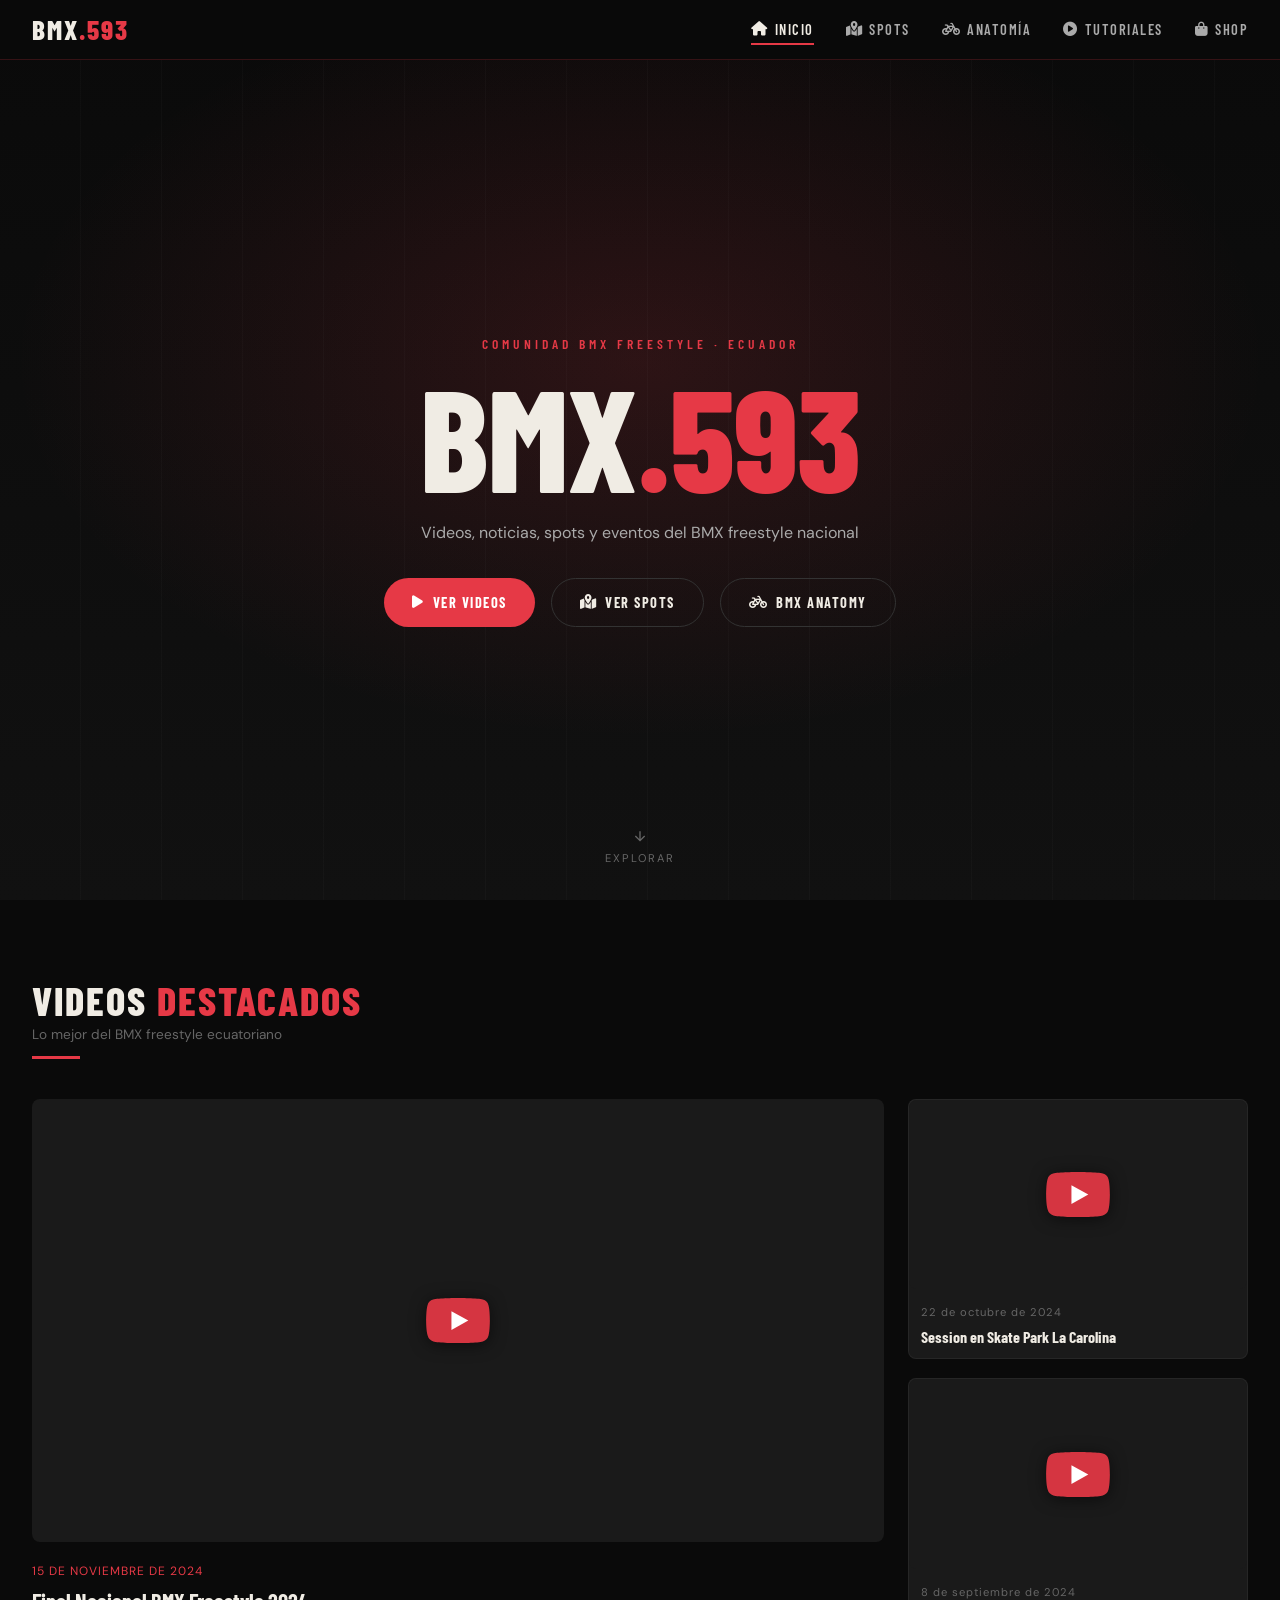
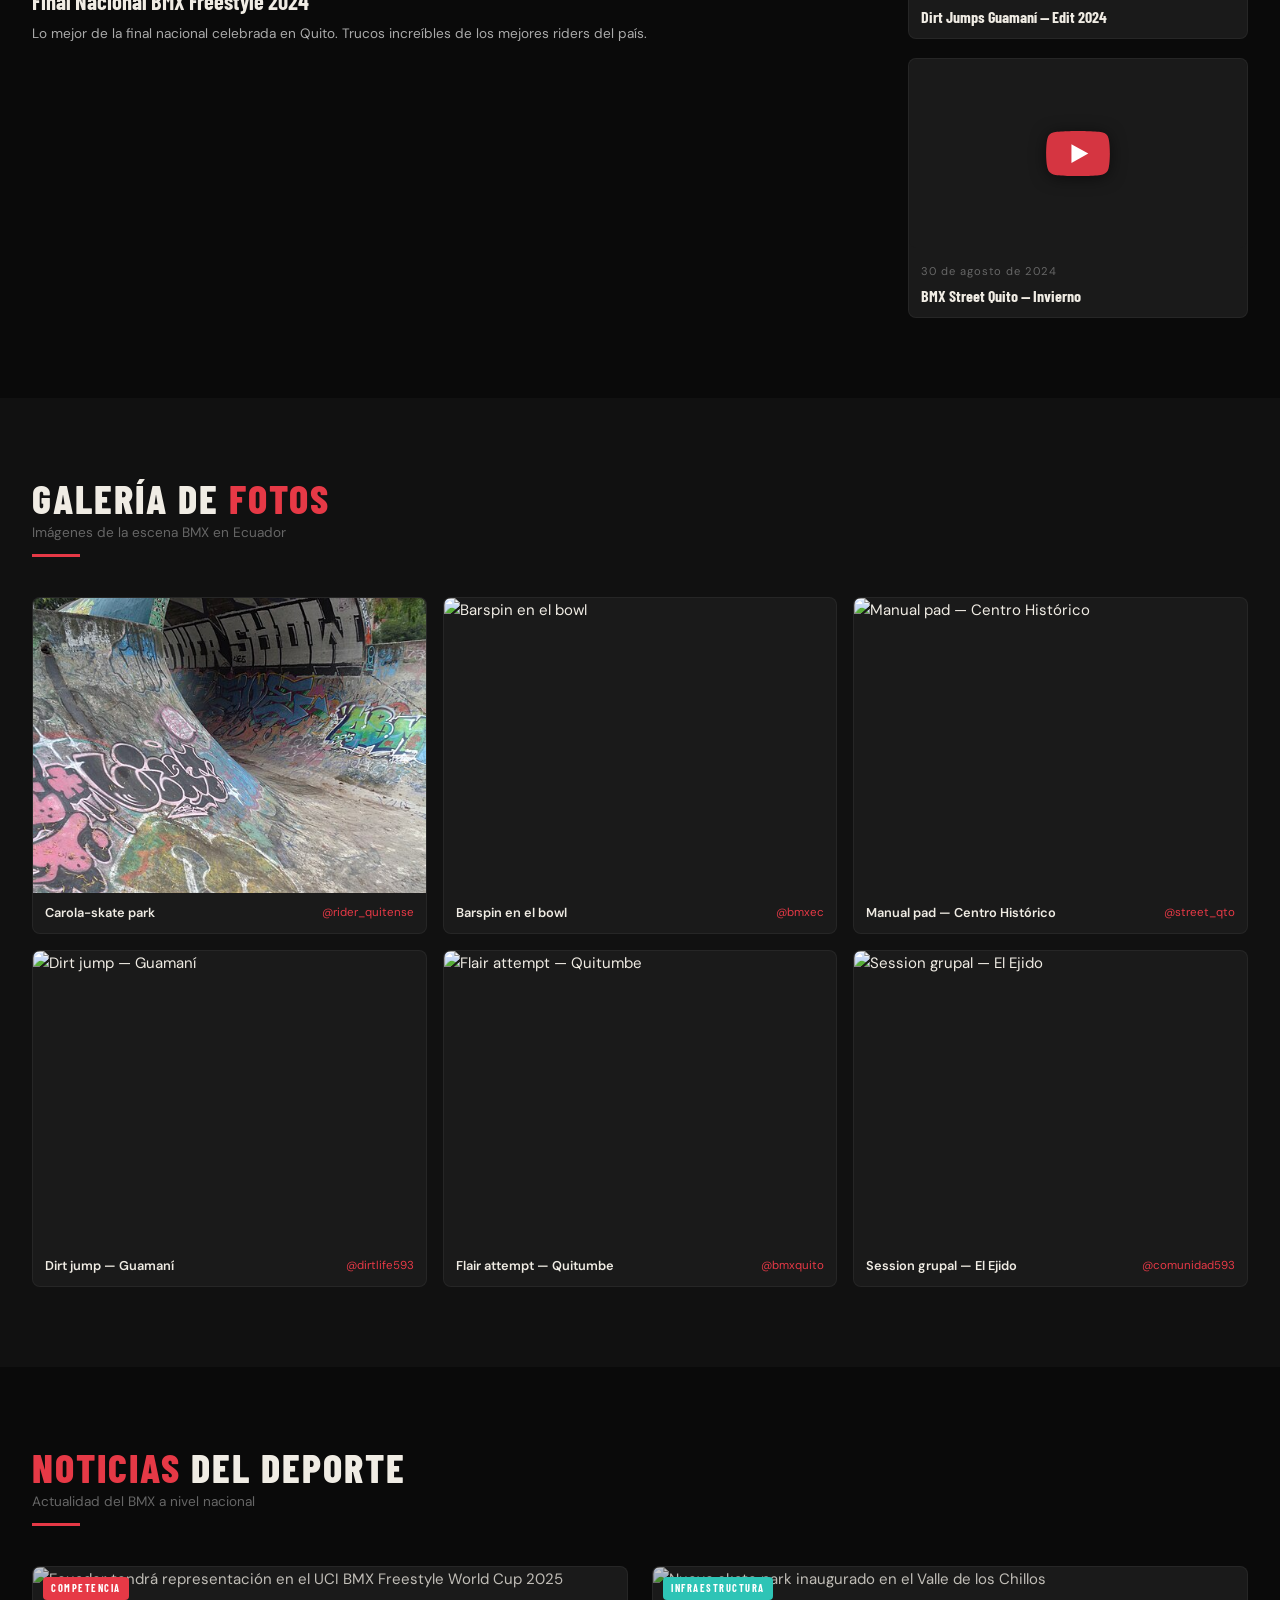
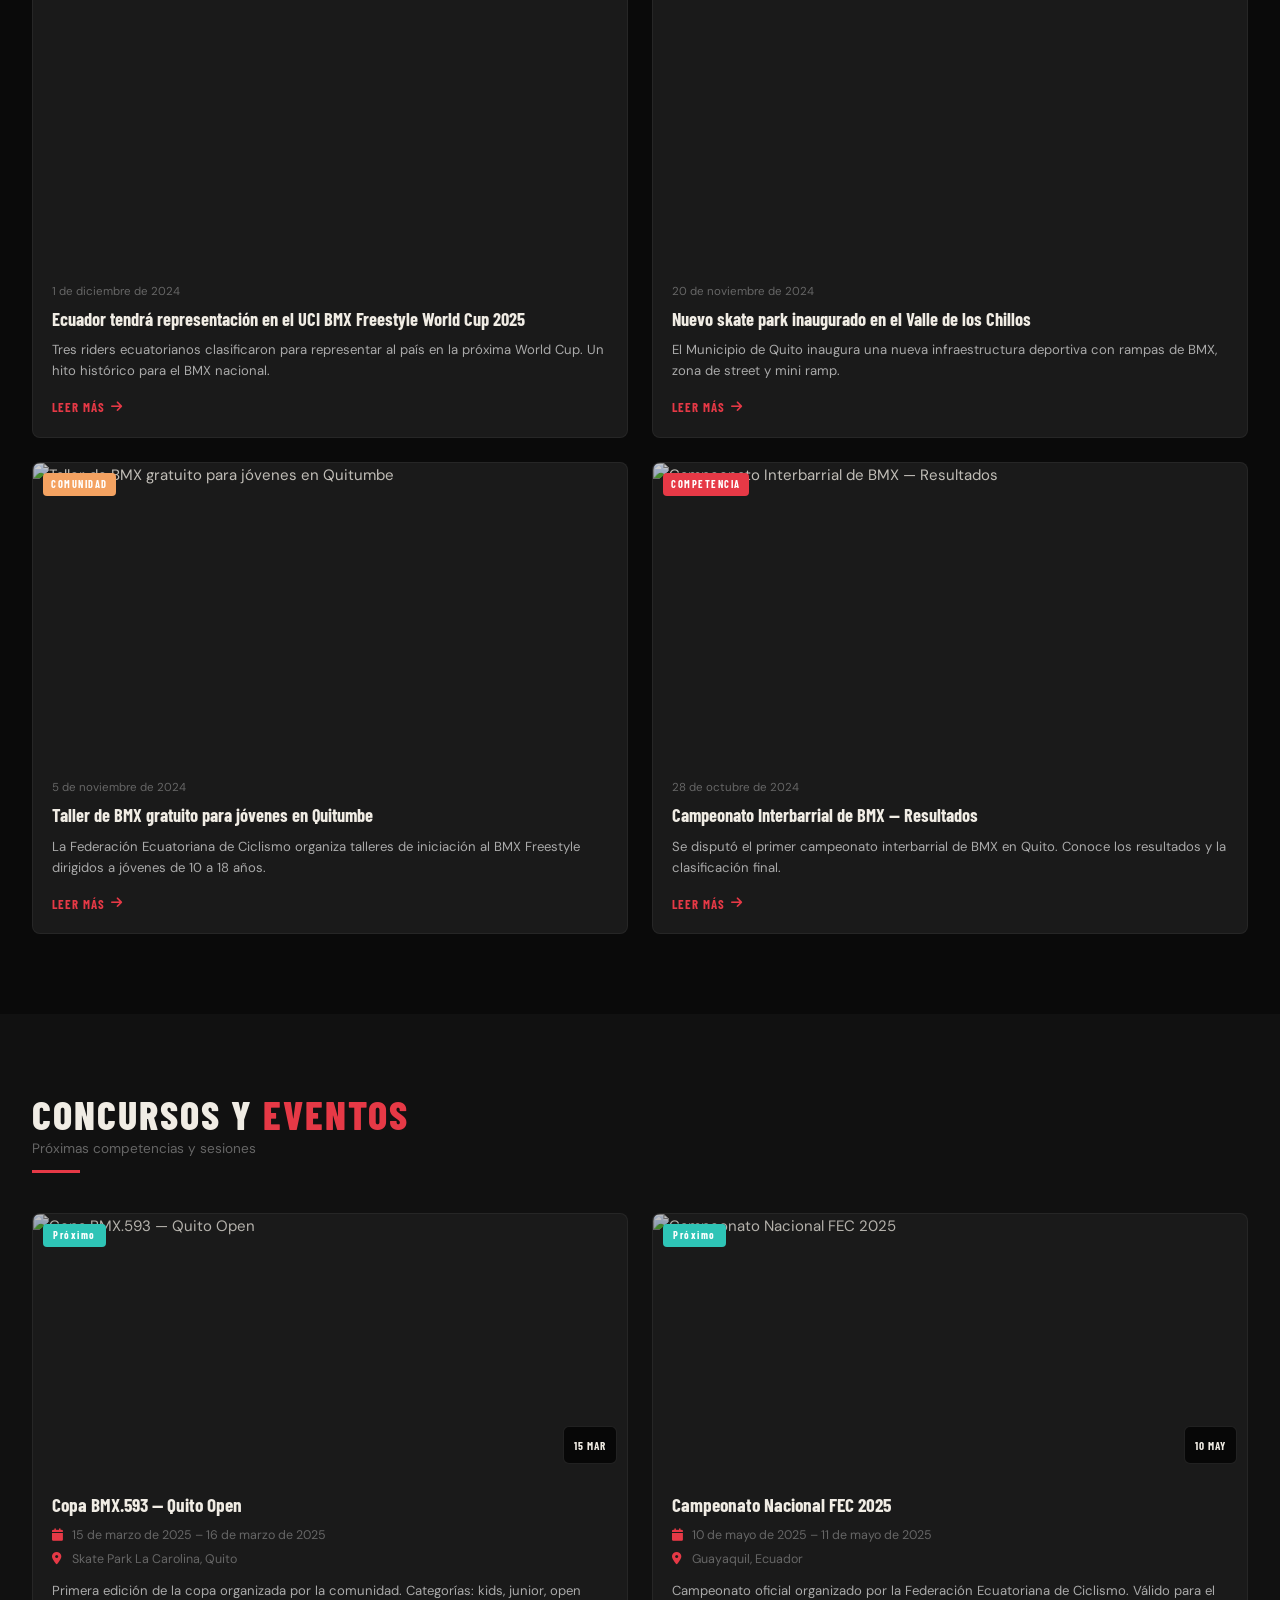
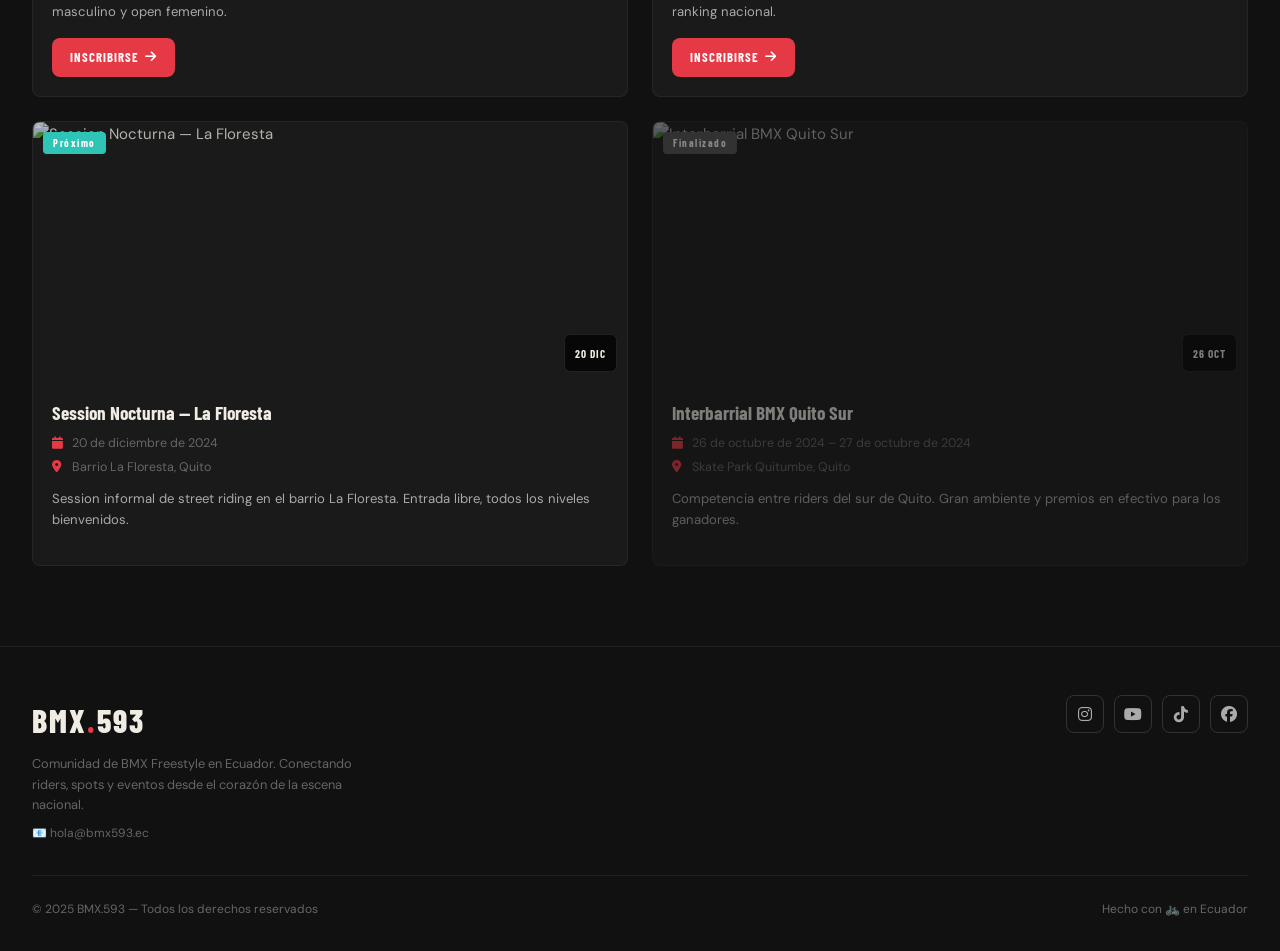
==== commit aecba961: "Add link to BMX Anatomy page in index.html" ====
--- a/index.html
+++ b/index.html
@@ -37,6 +37,7 @@
       <div class="hero-ctas">
         <a href="#videos" class="btn-primario"><i class="fa-solid fa-play"></i> Ver videos</a>
         <a href="spots.html" class="btn-secundario"><i class="fa-solid fa-map-location-dot"></i> Ver spots</a>
+        <a href="anatomia.html" class="btn-secundario"><i class="fa-solid fa-bicycle"></i> BMX Anatomy</a>
       </div>
     </div>
     <div class="hero-scroll">
--- a/css/style.css
+++ b/css/style.css
@@ -403,15 +403,17 @@
   grid-template-columns: 360px 1fr;
   height: calc(100vh - 60px);
   margin-top: 60px;
+  position: relative;
 }
 
 /* ── PANEL LATERAL ─────────────────────────────────────────── */
 .spots-panel {
   display: flex; flex-direction: column;
   background: var(--gris-900);
-  border-right: 1px solid rgba(255,255,255,0.07);
+  border-right: 2px solid rgba(230,57,70,0.3);
   overflow: hidden;
-  z-index: 10;
+  position: relative;
+  z-index: 1000;
   height: 100%;
 }
 .spots-panel::-webkit-scrollbar { width: 4px; }
@@ -577,14 +579,17 @@
 .lista-vacia p { font-size: 0.85rem; }
 .lista-vacia span { font-size: 0.75rem; color: var(--gris-600); }
 
-/* ── Detalle del spot — reemplaza la lista ─────────────────── */
+/* ── Detalle del spot — ocupa todo el panel ────────────────── */
 .spot-detalle {
   display: none;
-  flex: 1;
+  position: absolute;
+  top: 0; left: 0; right: 0; bottom: 0;
+  background: var(--gris-900);
   overflow-y: auto;
   overflow-x: hidden;
   flex-direction: column;
   border-top: 2px solid var(--rojo);
+  z-index: 20;
   animation: fadeSlideDown 0.3s ease forwards;
 }
 .spot-detalle.visible {
@@ -624,52 +629,45 @@
 .detalle-meta i { margin-right: 5px; color: var(--rojo); width: 12px; }
 .detalle-meta span { display: flex; align-items: center; }
 
-/* Galería de fotos del detalle */
-.detalle-galeria {
-  display: grid;
-  grid-template-columns: 1fr 1fr;
-  gap: 3px;
-  max-height: 240px;
-  overflow: hidden;
-}
-.detalle-foto {
-  position: relative; overflow: hidden; cursor: pointer;
-  background: var(--gris-800);
-}
-.detalle-foto.principal {
-  grid-column: 1 / -1;
-  height: 150px;
-}
-.detalle-foto:not(.principal) { height: 88px; }
-.detalle-foto img {
-  width: 100%; height: 100%; object-fit: cover;
-  filter: brightness(0.82); transition: transform 0.3s, filter 0.3s;
-}
-.detalle-foto:hover img { transform: scale(1.05); filter: brightness(1); }
-.detalle-foto-overlay {
-  position: absolute; inset: 0;
-  display: flex; align-items: center; justify-content: center;
-  background: rgba(230,57,70,0); color: #fff; font-size: 1.2rem;
-  opacity: 0; transition: all 0.25s;
-}
-.detalle-foto:hover .detalle-foto-overlay { background: rgba(230,57,70,0.35); opacity: 1; }
-
+/* ── Detalle body ──────────────────────────────────────────── */
 .detalle-body { padding: 1rem 1.5rem 1.5rem; }
 .detalle-descripcion {
   font-size: 0.82rem; color: var(--gris-200);
   line-height: 1.7; margin-bottom: 1.2rem;
 }
+.detalle-acciones {
+  display: grid;
+  grid-template-columns: 1fr 1fr;
+  gap: 8px;
+}
 .detalle-btn-maps {
-  width: 100%; padding: 11px;
+  padding: 11px;
   background: var(--rojo); color: #fff; border: none;
   border-radius: var(--radius); font-family: var(--font-display);
-  font-size: 0.88rem; font-weight: 700; letter-spacing: 1px;
+  font-size: 0.85rem; font-weight: 700; letter-spacing: 1px;
   text-transform: uppercase; cursor: pointer;
   display: flex; align-items: center; justify-content: center; gap: 8px;
   transition: background 0.2s, transform 0.1s;
 }
 .detalle-btn-maps:hover  { background: var(--rojo-hover); }
 .detalle-btn-maps:active { transform: scale(0.98); }
+.detalle-btn-vermapa {
+  padding: 11px;
+  background: transparent; color: var(--blanco);
+  border: 1.5px solid var(--gris-600);
+  border-radius: var(--radius); font-family: var(--font-display);
+  font-size: 0.85rem; font-weight: 700; letter-spacing: 1px;
+  text-transform: uppercase; cursor: pointer;
+  display: flex; align-items: center; justify-content: center; gap: 8px;
+  transition: border-color 0.2s;
+}
+.detalle-btn-vermapa:hover { border-color: var(--blanco); }
+
+/* En escritorio ocultar el botón "Ver en mapa" (el mapa siempre está visible) */
+@media (min-width: 769px) {
+  .detalle-btn-vermapa { display: none; }
+  .detalle-acciones { grid-template-columns: 1fr; }
+}
 
 /* ── Popup simplificado del mapa ───────────────────────────── */
 .popup-simple .leaflet-popup-content-wrapper {
@@ -700,28 +698,144 @@
   justify-content: center; gap: 4px;
 }
 
-/* ── Lightbox fotos del detalle ────────────────────────────── */
+/* ── Foto única en el detalle ──────────────────────────────── */
+.detalle-foto-unica {
+  position: relative;
+  height: 200px;
+  overflow: hidden;
+  cursor: pointer;
+  background: var(--gris-800);
+}
+.detalle-foto-unica img {
+  width: 100%; height: 100%;
+  object-fit: cover;
+  filter: brightness(0.85);
+  transition: transform 0.3s, filter 0.3s;
+}
+.detalle-foto-unica:hover img { transform: scale(1.03); filter: brightness(1); }
+.detalle-foto-unica-overlay {
+  position: absolute; inset: 0;
+  display: flex; align-items: center; justify-content: center;
+  background: rgba(0,0,0,0);
+  color: #fff; font-size: 1.8rem;
+  opacity: 0; transition: all 0.25s;
+}
+.detalle-foto-unica:hover .detalle-foto-unica-overlay {
+  background: rgba(0,0,0,0.35); opacity: 1;
+}
+.detalle-foto-contador {
+  position: absolute; bottom: 10px; right: 10px;
+  background: rgba(0,0,0,0.65);
+  color: #fff; font-size: 0.72rem;
+  padding: 4px 10px; border-radius: 20px;
+  display: flex; align-items: center; gap: 5px;
+  backdrop-filter: blur(4px);
+}
+
+/* ── Lightbox carrusel ─────────────────────────────────────── */
 #lightbox-foto {
-  display: none; position: fixed; inset: 0; z-index: 3000;
-  background: rgba(0,0,0,0.93);
-  align-items: center; justify-content: center; padding: 2rem;
+  display: none;
+  position: fixed; inset: 0; z-index: 3000;
+  background: rgba(0,0,0,0.96);
+  align-items: center; justify-content: center;
+  padding: 1.5rem;
 }
 #lightbox-foto.activo { display: flex; }
-.lbf-inner { position: relative; max-width: 860px; width: 100%; text-align: center; }
-#lbf-img { width: 100%; max-height: 75vh; object-fit: contain; border-radius: var(--radius); box-shadow: var(--shadow); }
-.lbf-titulo { font-family: var(--font-display); font-size: 1rem; font-weight: 700; margin-top: 1rem; color: var(--blanco); }
+
+.lbf-inner {
+  position: relative;
+  max-width: 900px; width: 100%;
+  display: flex; flex-direction: column;
+  align-items: center; gap: 1rem;
+}
+
+#lbf-img {
+  width: 100%;
+  max-height: 72vh;
+  object-fit: contain;
+  border-radius: var(--radius);
+  box-shadow: 0 8px 40px rgba(0,0,0,0.8);
+  transition: opacity 0.2s ease;
+}
+
+/* Flechas de navegación */
+.lbf-nav {
+  position: absolute;
+  top: 50%; transform: translateY(-50%);
+  width: 46px; height: 46px;
+  background: rgba(0,0,0,0.6);
+  border: 1px solid rgba(255,255,255,0.15);
+  border-radius: 50%; color: #fff;
+  font-size: 1rem; cursor: pointer;
+  display: flex; align-items: center; justify-content: center;
+  transition: background 0.2s, transform 0.15s;
+  z-index: 10;
+}
+.lbf-nav:hover { background: var(--rojo); border-color: var(--rojo); }
+.lbf-nav:active { transform: translateY(-50%) scale(0.92); }
+.lbf-prev { left: -1.5rem; }
+.lbf-next { right: -1.5rem; }
+
+/* Botón cerrar */
 .lbf-cerrar {
-  position: absolute; top: -2.5rem; right: 0;
-  background: rgba(255,255,255,0.1); border: none; color: var(--blanco);
-  width: 36px; height: 36px; border-radius: 50%;
-  display: flex; align-items: center; justify-content: center;
-  font-size: 1rem; cursor: pointer; transition: background 0.2s;
-}
-.lbf-cerrar:hover { background: var(--rojo); }
+  position: absolute; top: -2.8rem; right: 0;
+  background: rgba(255,255,255,0.1);
+  border: 1px solid rgba(255,255,255,0.15);
+  color: var(--blanco); width: 38px; height: 38px;
+  border-radius: 50%; display: flex;
+  align-items: center; justify-content: center;
+  font-size: 1rem; cursor: pointer;
+  transition: background 0.2s;
+}
+.lbf-cerrar:hover { background: var(--rojo); border-color: var(--rojo); }
+
+/* Footer: puntos + contador */
+.lbf-footer {
+  display: flex; flex-direction: column;
+  align-items: center; gap: 6px;
+}
+.lbf-puntos {
+  display: flex; gap: 8px; align-items: center;
+}
+.lbf-punto {
+  width: 8px; height: 8px;
+  border-radius: 50%;
+  background: rgba(255,255,255,0.3);
+  cursor: pointer;
+  transition: background 0.2s, transform 0.2s;
+}
+.lbf-punto.activo {
+  background: var(--rojo);
+  transform: scale(1.3);
+}
+.lbf-punto:hover { background: rgba(255,255,255,0.7); }
+.lbf-num {
+  font-size: 0.75rem;
+  color: var(--gris-400);
+  letter-spacing: 1px;
+}
+
+/* En móvil acercar las flechas */
+@media (max-width: 480px) {
+  .lbf-prev { left: 0.25rem; }
+  .lbf-next { right: 0.25rem; }
+  #lbf-img  { max-height: 60vh; }
+}
 
 /* ── Área del mapa ─────────────────────────────────────────── */
-.spots-mapa-wrap { position: relative; height: 100%; }
-#mapa { width: 100%; height: 100%; border-radius: 0; }
+.spots-mapa-wrap {
+  position: relative;
+  height: 100%;
+  overflow: hidden;
+  z-index: 1;
+}
+#mapa {
+  width: 100%;
+  height: 100%;
+  border-radius: 0;
+  position: relative;
+  z-index: 1;
+}
 
 .mapa-leyenda {
   position: absolute; bottom: 1.5rem; left: 1rem; z-index: 500;
@@ -745,13 +859,16 @@
 .btn-mi-ubicacion.ubicacion-activa { border-color: var(--teal); color: var(--teal); }
 
 .btn-abrir-panel {
-  display: none; position: absolute; bottom: 5rem; right: 1rem; z-index: 500;
+  display: none;
+  position: absolute; bottom: 5rem; right: 1rem; z-index: 500;
   background: var(--rojo); border: none; border-radius: 40px; color: #fff;
-  padding: 10px 20px; font-family: var(--font-display);
-  font-size: 0.85rem; font-weight: 700; letter-spacing: 1px; cursor: pointer;
+  padding: 12px 22px; font-family: var(--font-display);
+  font-size: 0.9rem; font-weight: 700; letter-spacing: 1px; cursor: pointer;
   align-items: center; gap: 8px;
-  box-shadow: 0 4px 20px rgba(230,57,70,0.5); transition: background 0.2s;
-}
+  box-shadow: 0 4px 20px rgba(230,57,70,0.5);
+  transition: background 0.2s, transform 0.15s;
+}
+.btn-abrir-panel:active { transform: scale(0.97); }
 
 .icono-spot { background: none !important; border: none !important; }
 .icono-usuario { position: relative; width: 24px; height: 24px; display: flex; align-items: center; justify-content: center; }
@@ -762,13 +879,6 @@
 .panel-overlay { display: none; position: fixed; inset: 0; background: rgba(0,0,0,0.6); z-index: 99; }
 .panel-overlay.activo { display: block; }
 
-/* Panel lateral */
-.spots-panel {
-  display: flex; flex-direction: column;
-  background: var(--gris-900);
-  border-right: 1px solid rgba(255,255,255,0.07);
-  overflow: hidden; z-index: 10;
-}
 .panel-header {
   padding: 1.5rem 1.5rem 1rem;
   border-bottom: 1px solid rgba(255,255,255,0.06);
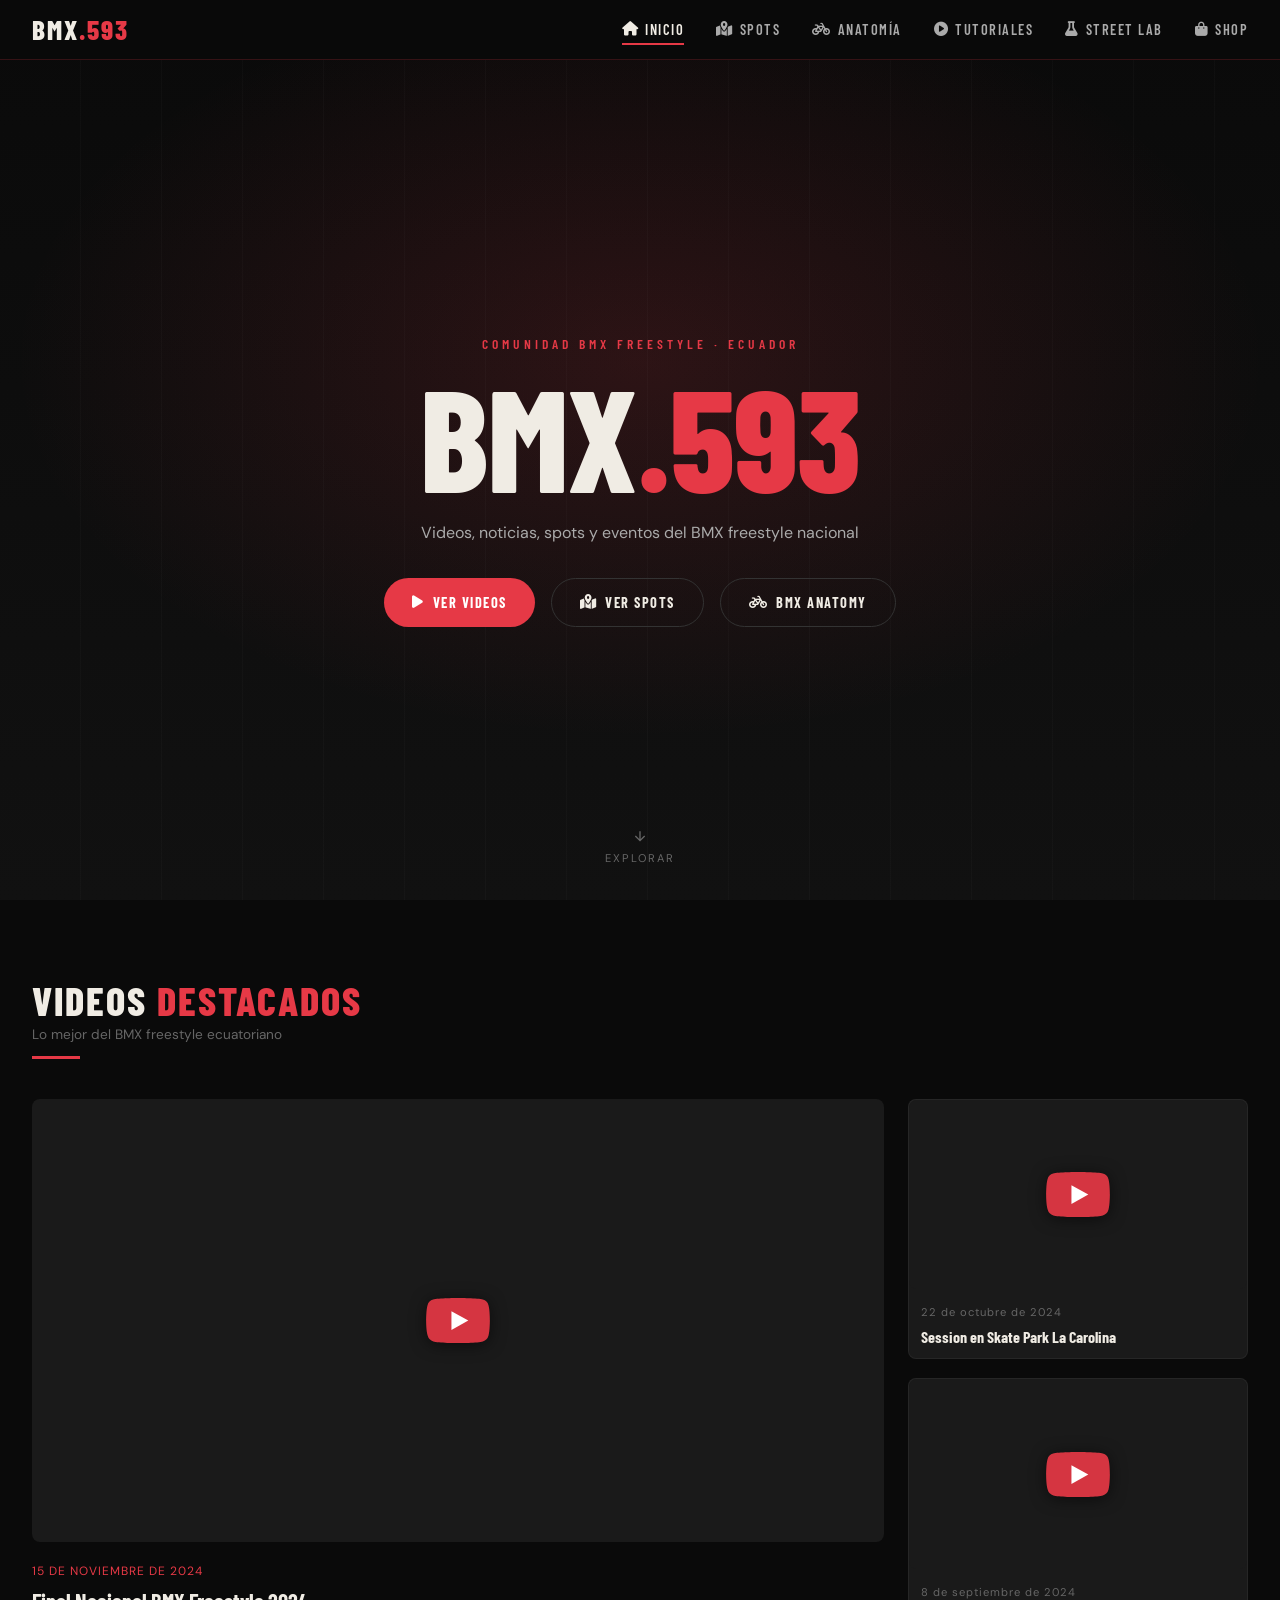
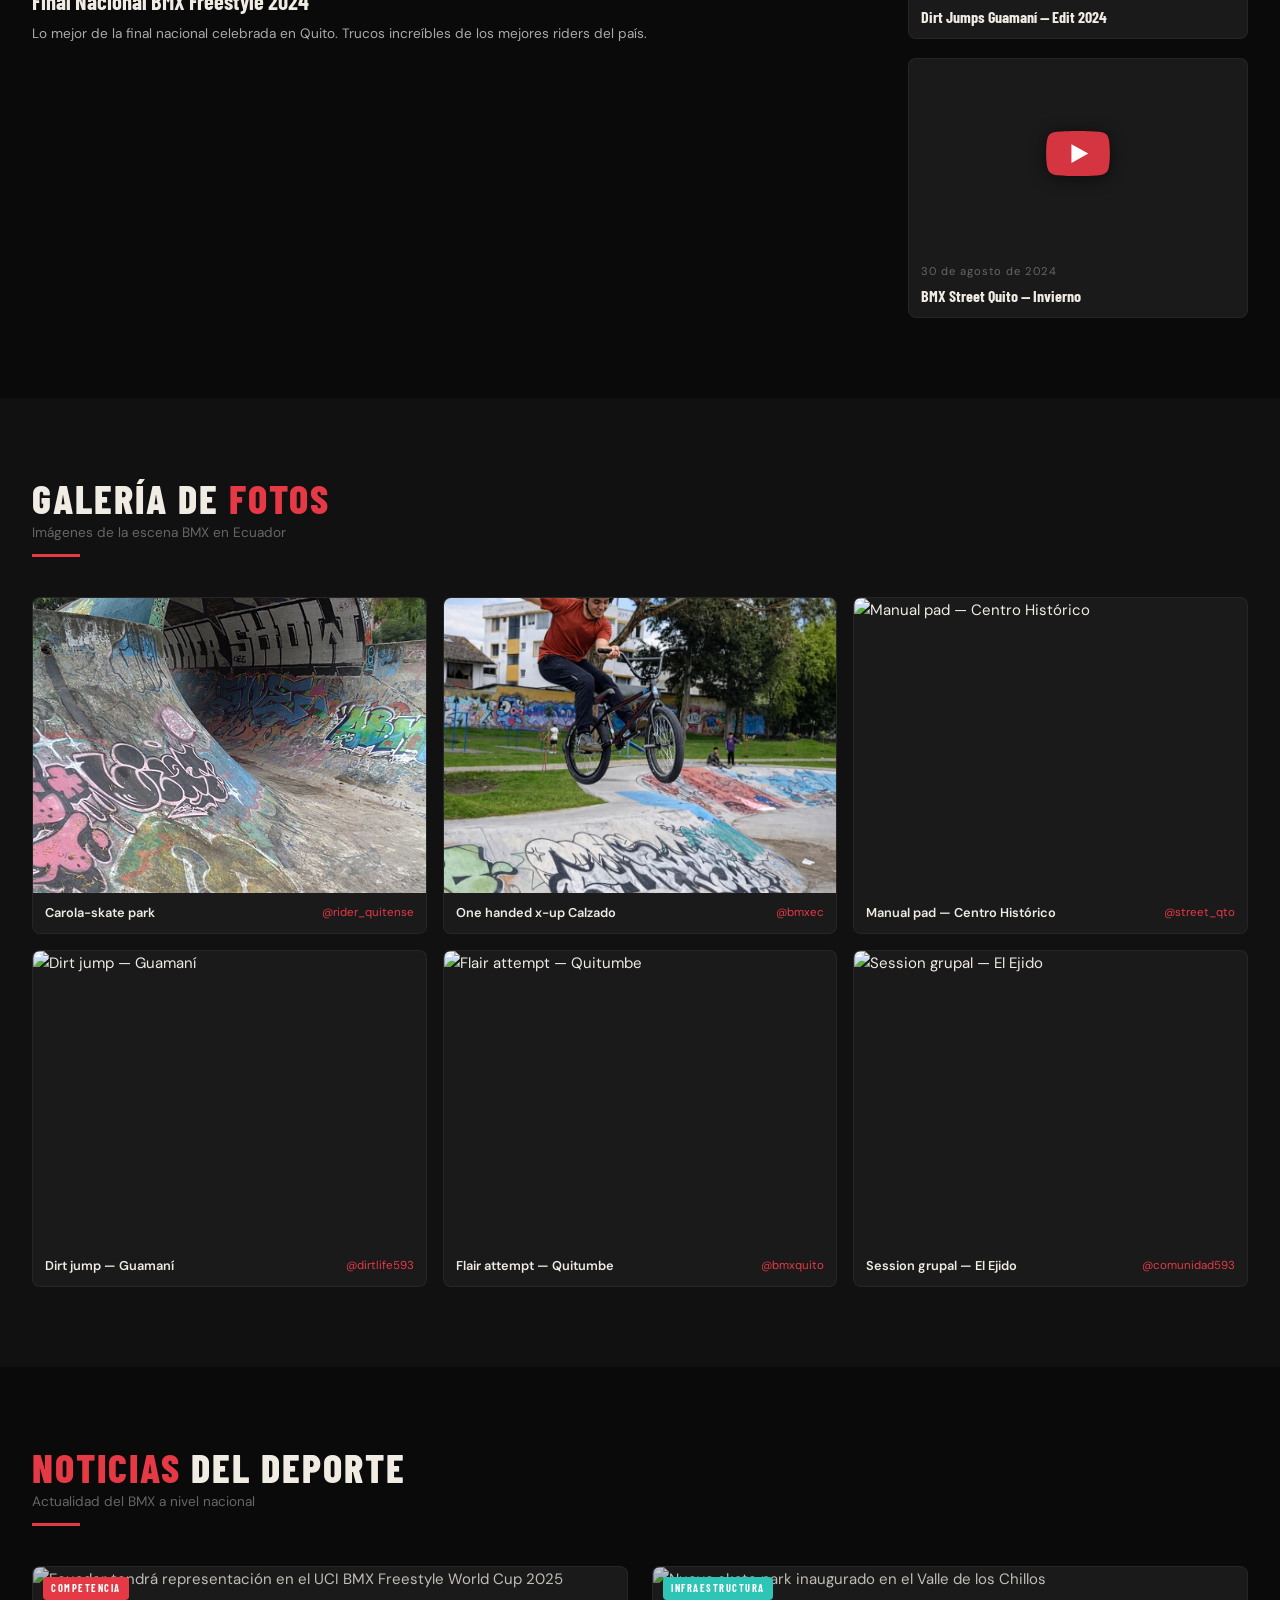
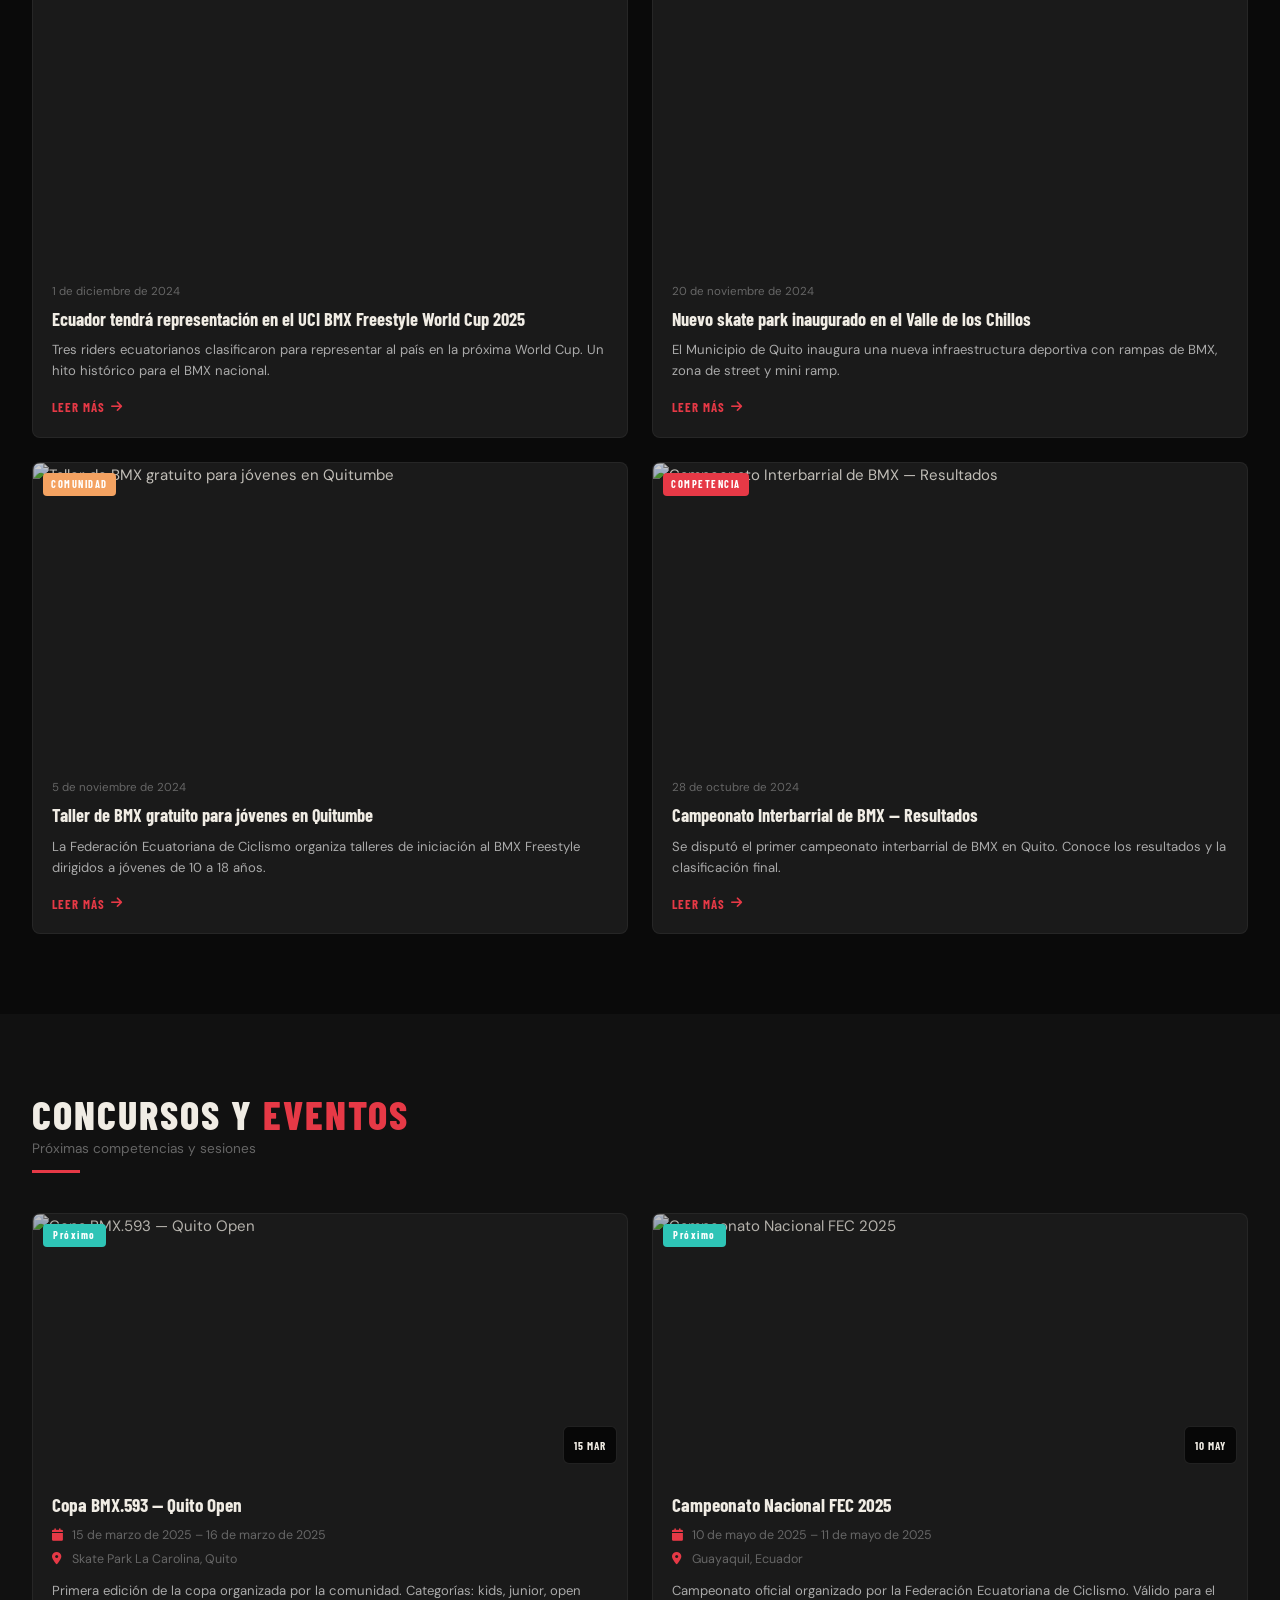
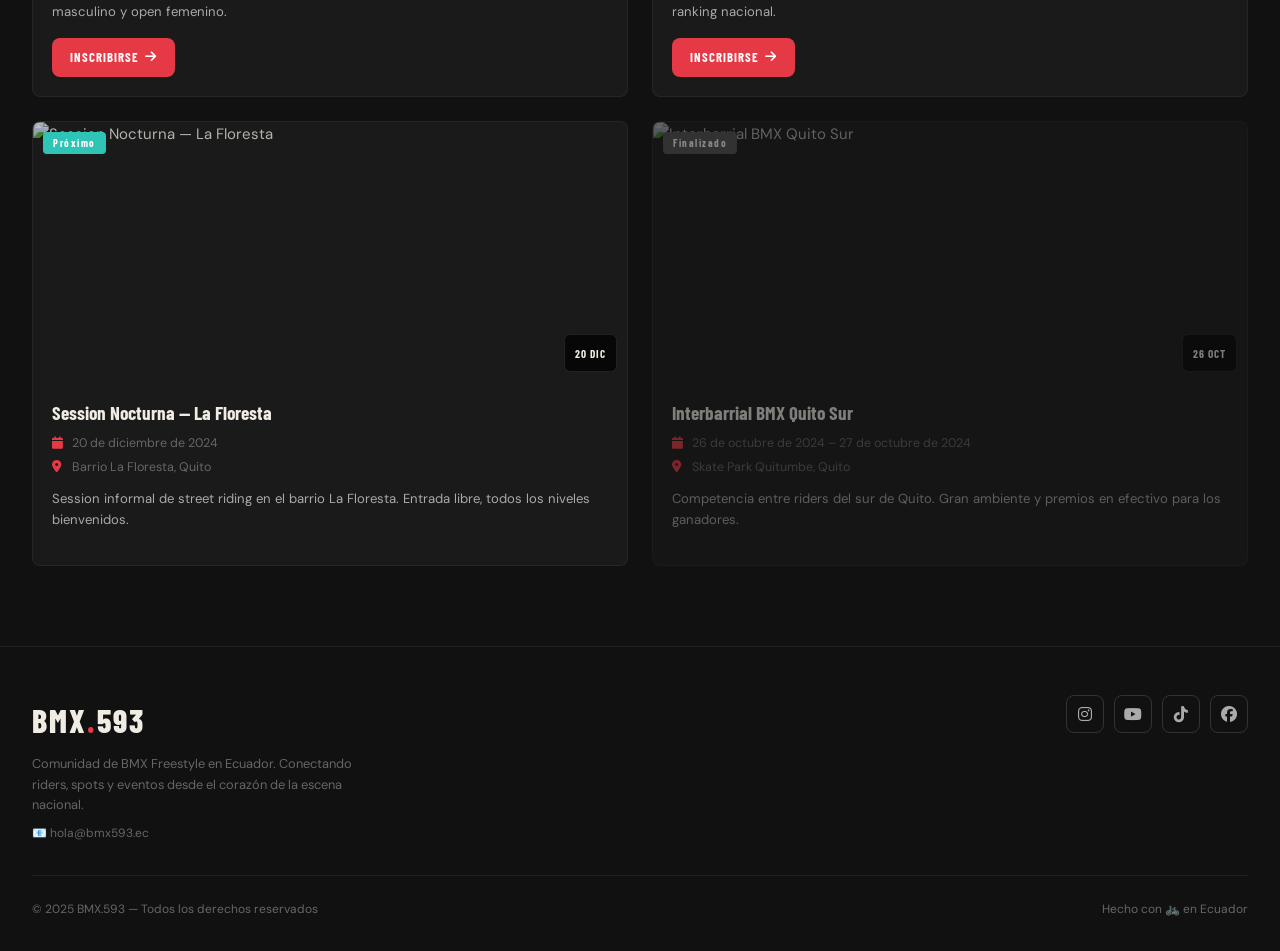
==== commit 572e1c36: "Add files via upload" ====
--- a/index.html
+++ b/index.html
@@ -24,6 +24,7 @@
       <li><a href="spots.html"><i class="fa-solid fa-map-location-dot"></i> Spots</a></li>
       <li><a href="anatomia.html"><i class="fa-solid fa-bicycle"></i> Anatomía</a></li>
       <li><a href="tutoriales.html"><i class="fa-solid fa-play-circle"></i> Tutoriales</a></li>
+      <li><a href="streetlab.html"><i class="fa-solid fa-flask"></i> Street Lab</a></li>
       <li><a href="shop.html"><i class="fa-solid fa-bag-shopping"></i> Shop</a></li>
     </ul>
   </nav>
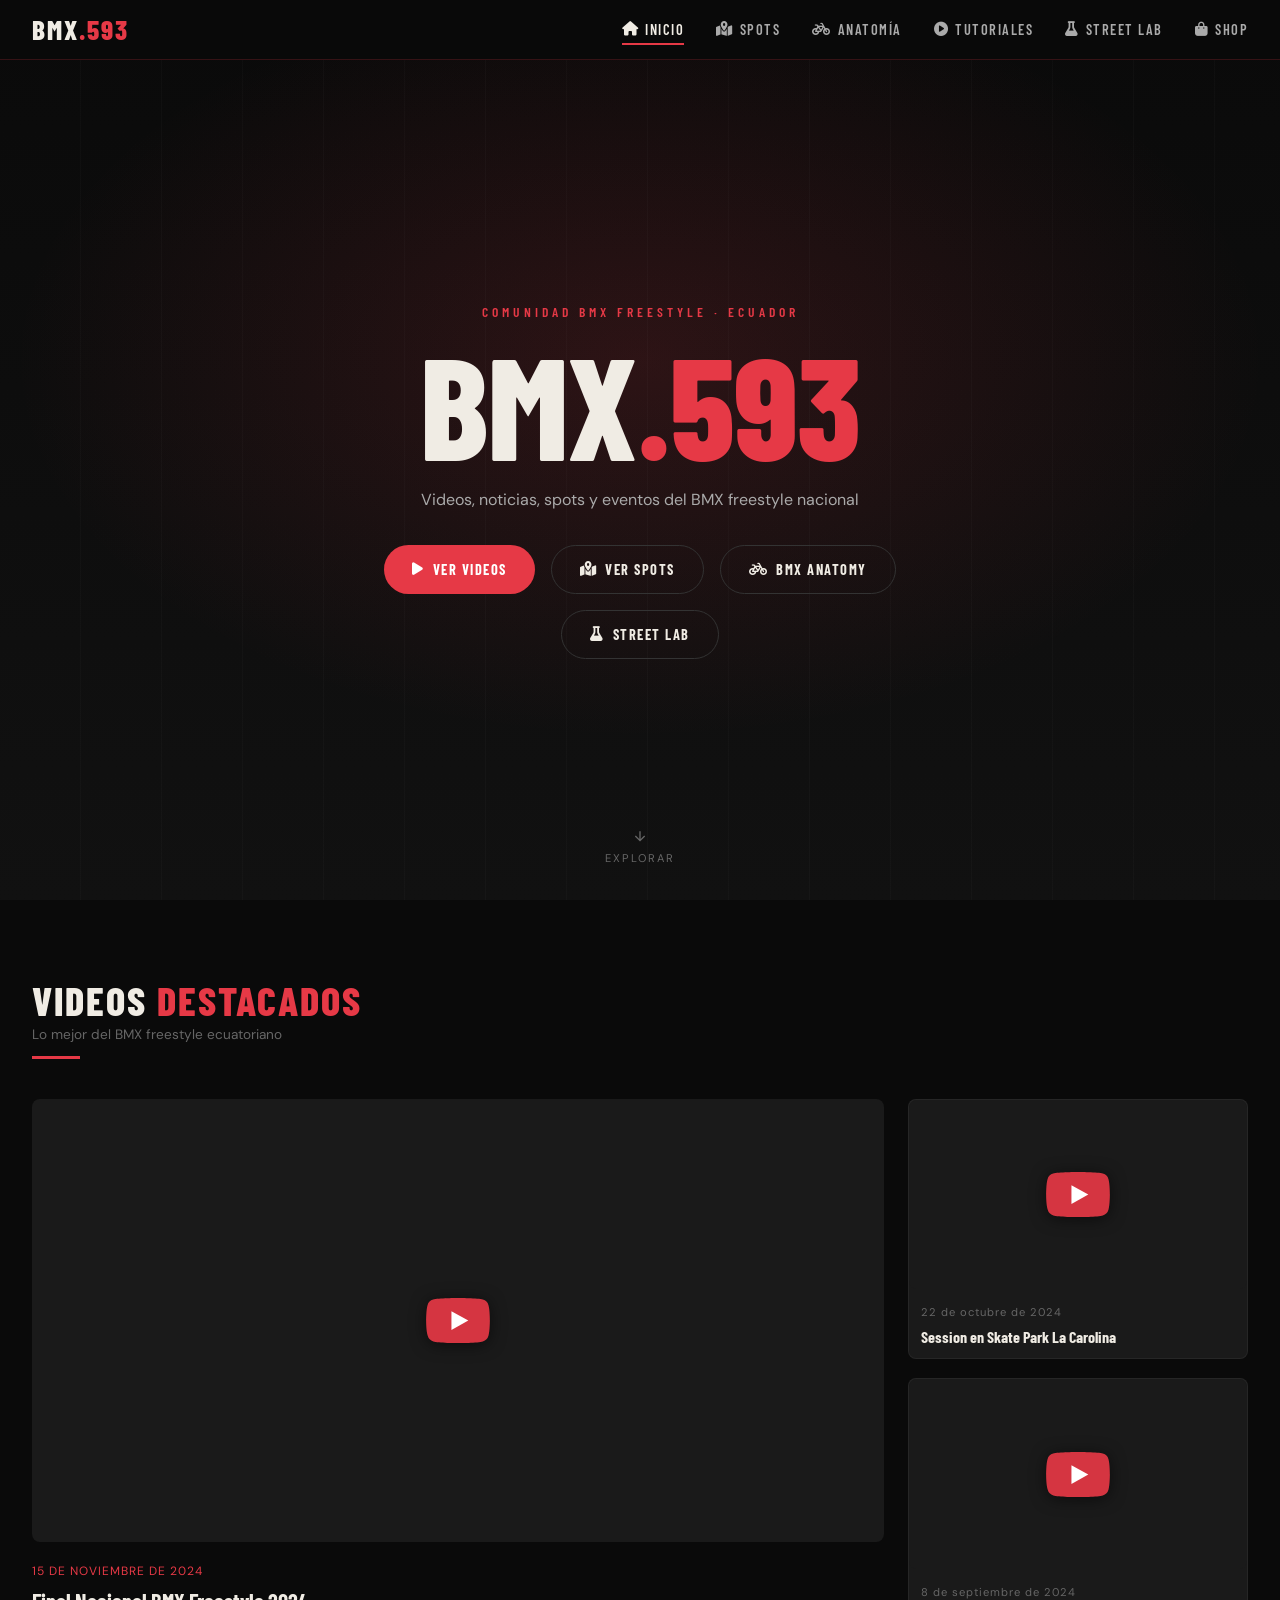
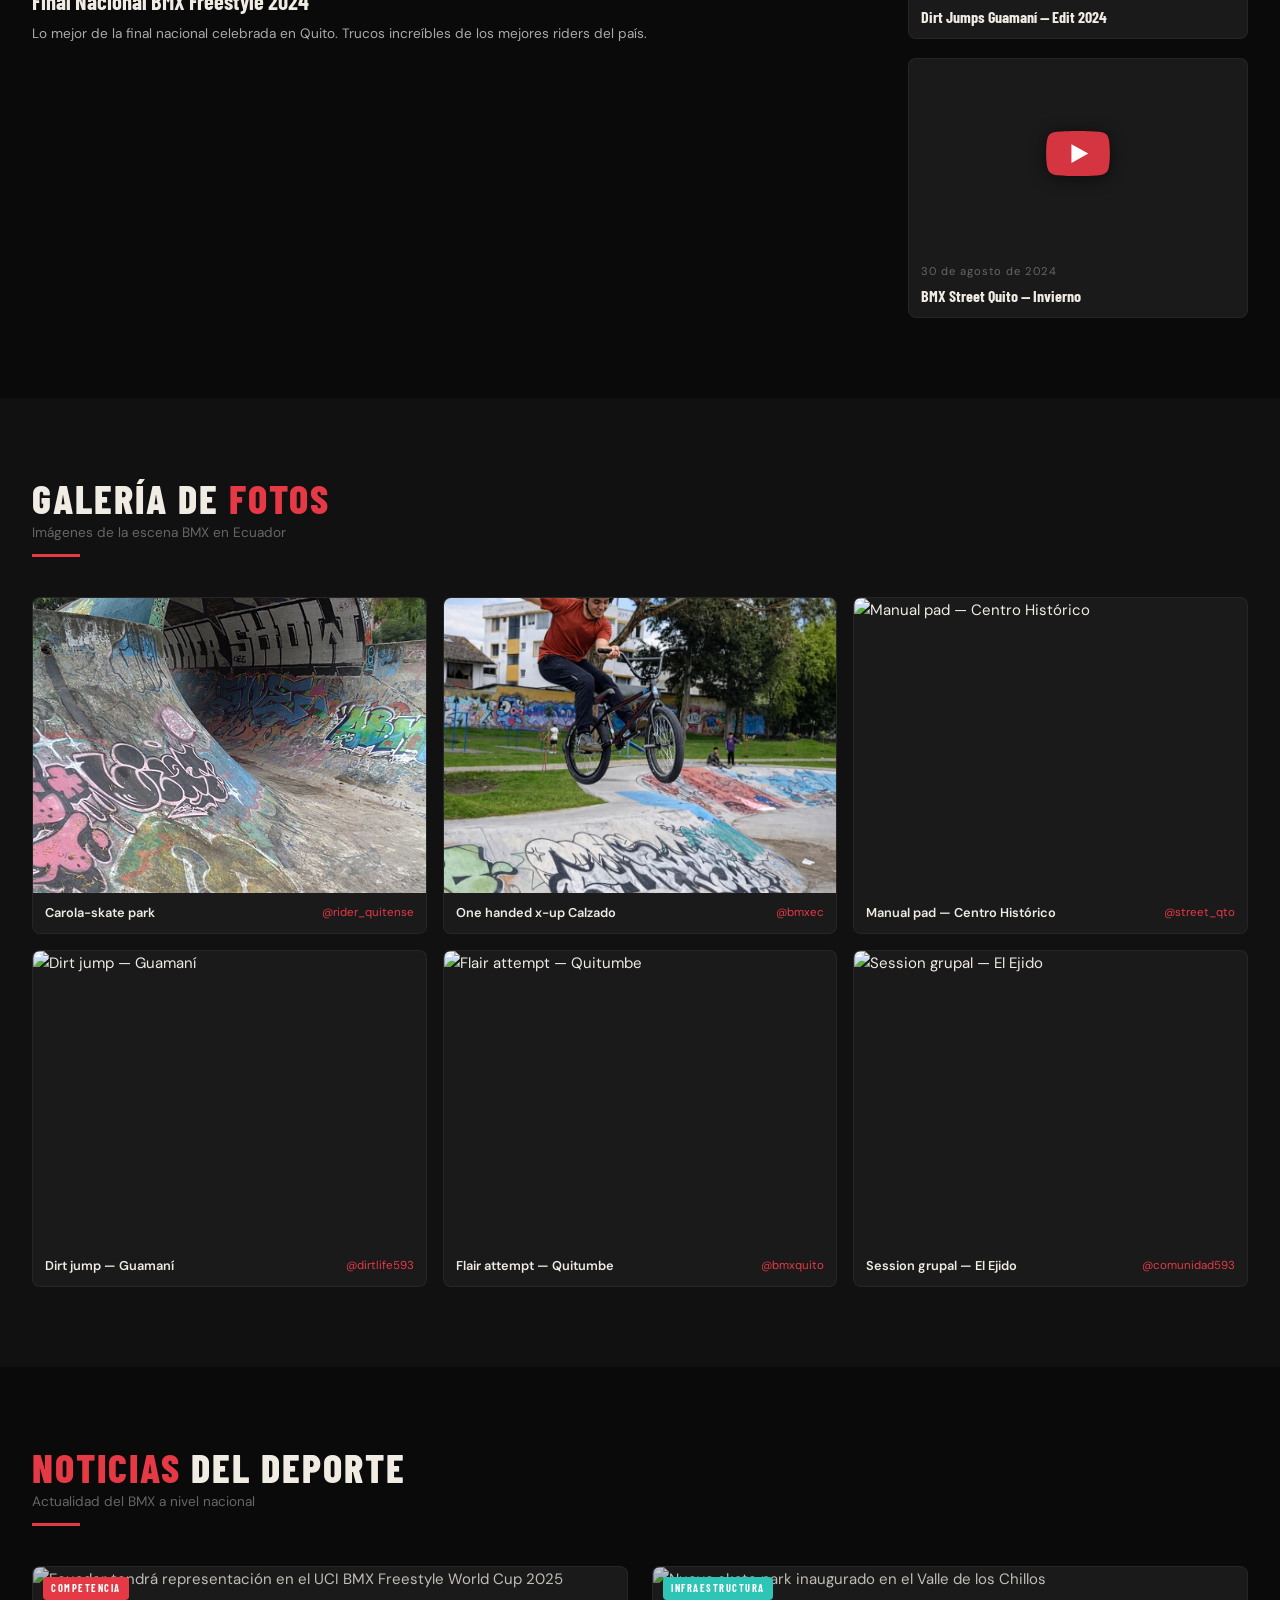
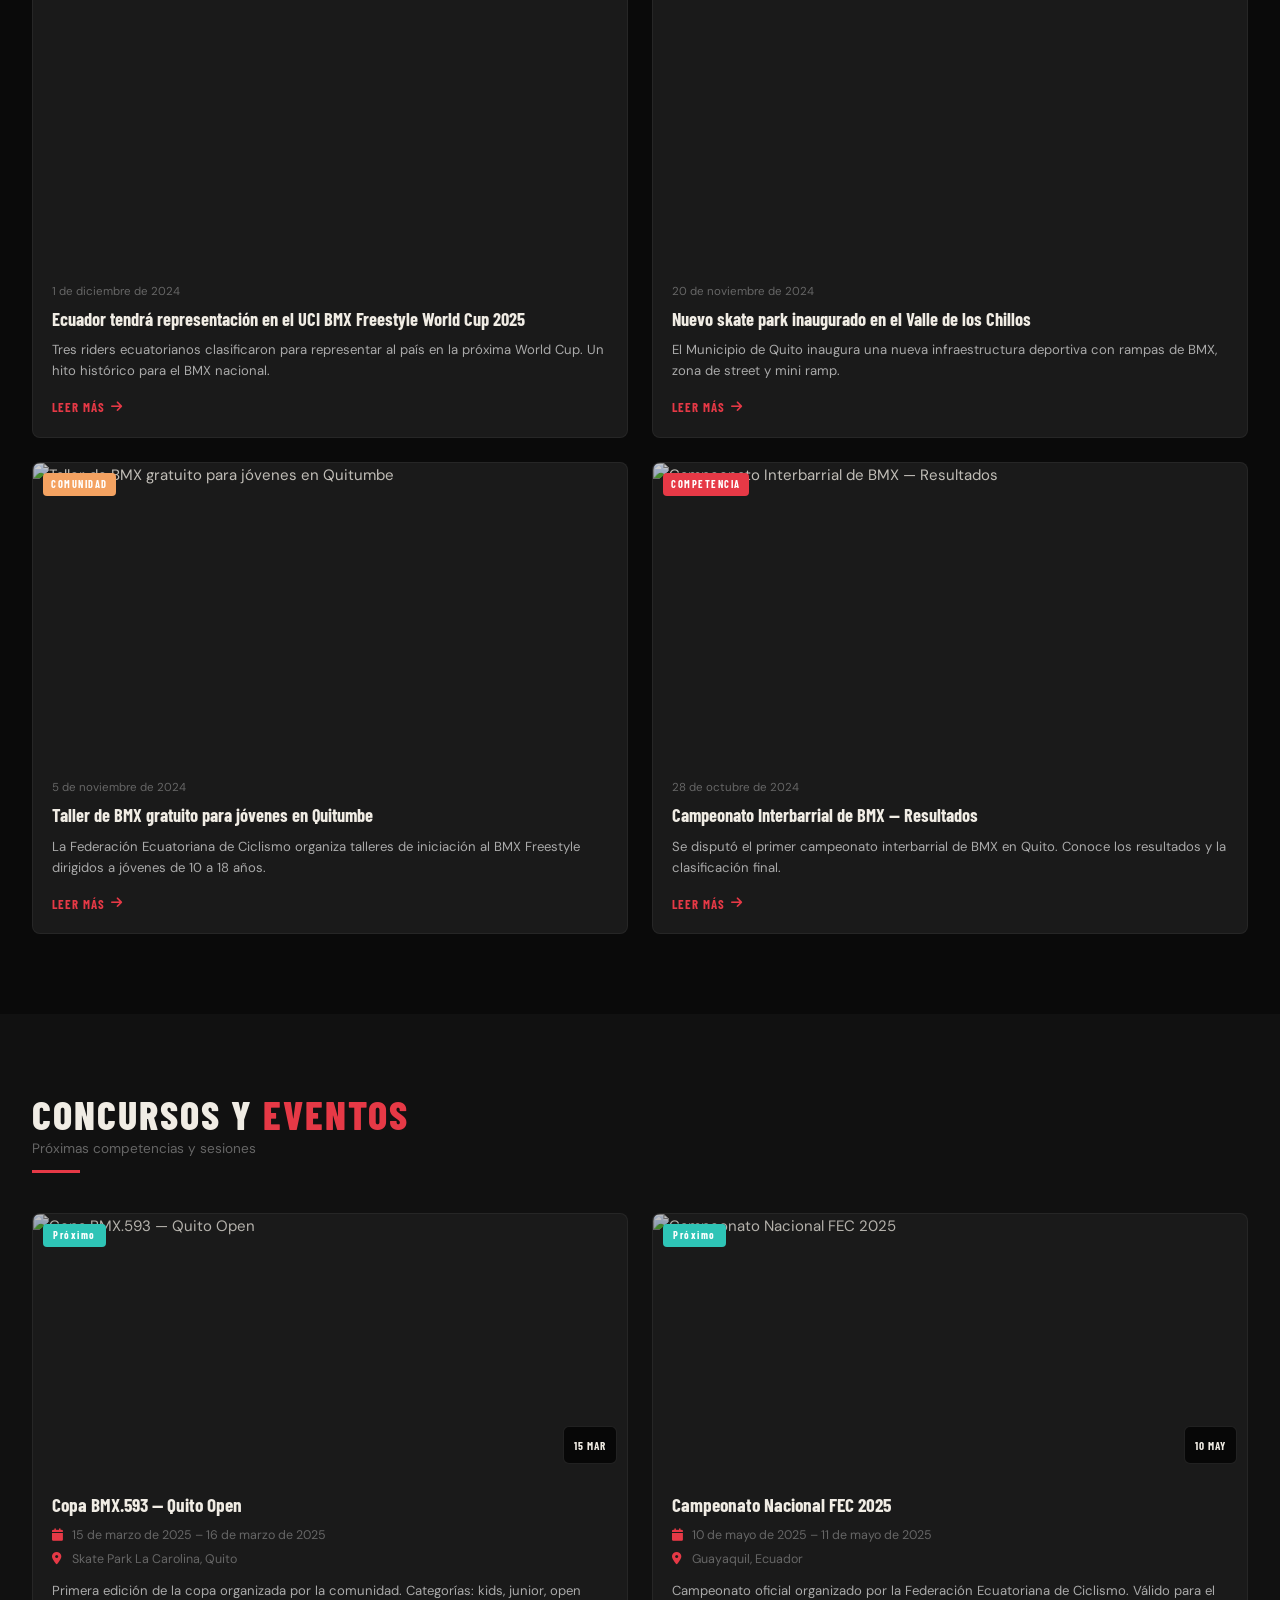
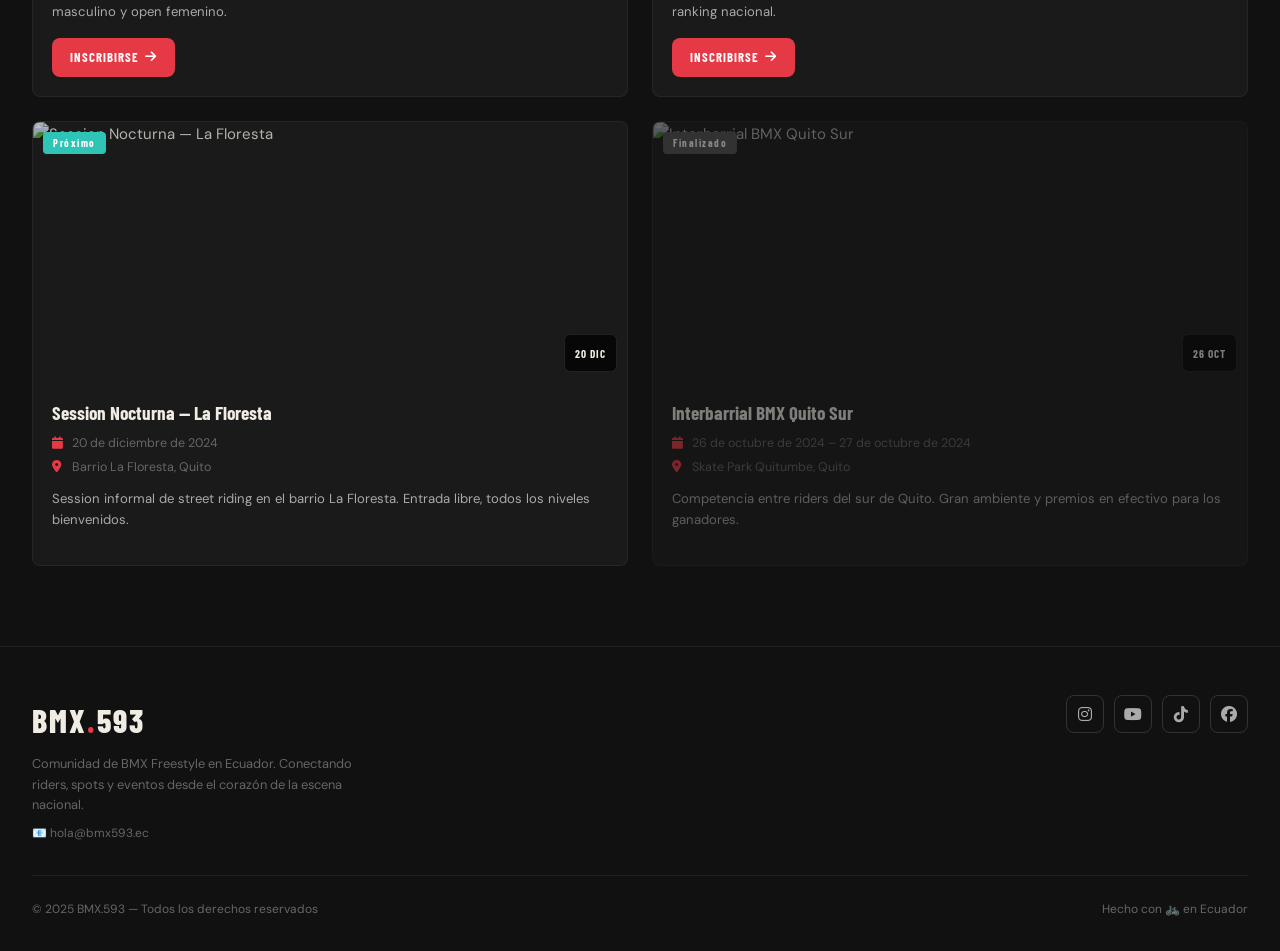
==== commit 2547044e: "Add files via upload" ====
--- a/index.html
+++ b/index.html
@@ -39,6 +39,7 @@
         <a href="#videos" class="btn-primario"><i class="fa-solid fa-play"></i> Ver videos</a>
         <a href="spots.html" class="btn-secundario"><i class="fa-solid fa-map-location-dot"></i> Ver spots</a>
         <a href="anatomia.html" class="btn-secundario"><i class="fa-solid fa-bicycle"></i> BMX Anatomy</a>
+        <a href="streetlab.html" class="btn-secundario"><i class="fa-solid fa-flask"></i> Street Lab</a>
       </div>
     </div>
     <div class="hero-scroll">
